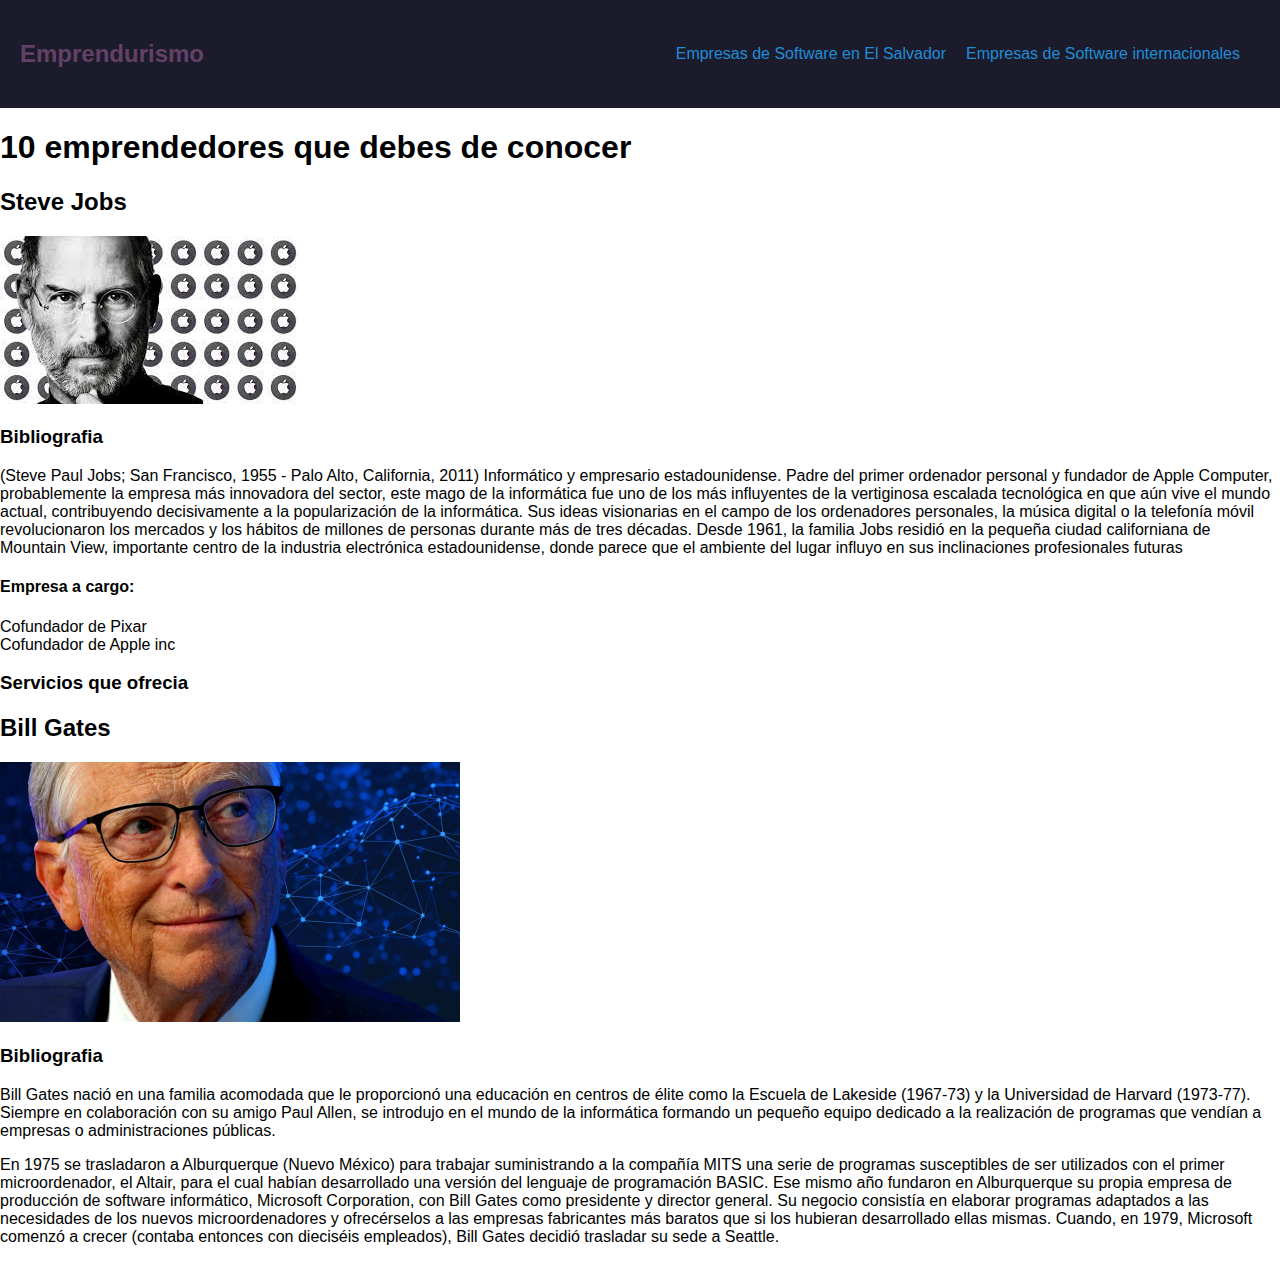
==== index.html @ f6506ddd "commit 7" ====
<!DOCTYPE html>
<html lang="en">
<head>
    <meta charset="UTF-8">
    <meta name="viewport" content="width=device-width, initial-scale=1.0">
    <link rel="stylesheet" href="Style.css/style.css">
    <title>Emprendedores</title>
</head>
<body>

    <header>
        <h2 class="titulo">Emprendurismo</h2>
        <nav>
            <ul>
                <li>
                    <a href="paginas/Empresas de El Salvador.html">Empresas de Software en El Salvador</a></li>
                <li><a href="paginas/Empresas internacionales.html">Empresas de Software internacionales</a></li>
            </ul>
        </nav>
    </header>
    <h1>10 emprendedores que debes de conocer</h1>
    <div>
        <h2><span>Steve Jobs</span></h2><div>
            <img src="img/Steve Jobs.jfif" alt="Steve Jobs">
        </div><div>
            <h3>Bibliografia</h3>
            <p>(Steve Paul Jobs; San Francisco, 1955 - Palo Alto, California, 2011) Informático y empresario estadounidense.
                 Padre del primer ordenador personal y fundador de Apple Computer, probablemente la empresa más innovadora del sector, este mago de la informática fue uno de los más influyentes de la vertiginosa escalada tecnológica en que aún vive el mundo actual, contribuyendo decisivamente a la popularización de la informática.
                  Sus ideas visionarias en el campo de los ordenadores personales, la música digital o la telefonía móvil revolucionaron los mercados y los hábitos de millones de personas durante más de tres décadas.
                  Desde 1961, la familia Jobs residió en la pequeña ciudad californiana de Mountain View, importante centro de la industria electrónica estadounidense, donde parece que el ambiente del lugar influyo en sus inclinaciones profesionales futuras</p>
        </div>
        <h4>Empresa a cargo:</h4>
        <li>Cofundador de Pixar</li>
        <li>Cofundador de Apple inc</li>
        <div>
            <h3>Servicios que ofrecia</h3>
        </div>
        <div>
        </div>
        <h2>Bill Gates</h2> 
        <div>
            <img src="img/bill-gates.png" alt="Bill Gates">
        </div>
        <div>
            <h3>Bibliografia</h3>
            <p>Bill Gates nació en una familia acomodada que le proporcionó una educación en centros de élite como la Escuela de Lakeside (1967-73) y la Universidad de Harvard (1973-77).
                 Siempre en colaboración con su amigo Paul Allen, se introdujo en el mundo de la informática formando un pequeño equipo dedicado a la realización de programas que vendían a empresas o administraciones públicas.</p>
                <p>En 1975 se trasladaron a Alburquerque (Nuevo México) para trabajar suministrando a la compañía MITS una serie de programas susceptibles de ser utilizados con el primer microordenador, el Altair, para el cual habían desarrollado una versión del lenguaje de programación BASIC.
                    Ese mismo año fundaron en Alburquerque su propia empresa de producción de software informático, Microsoft Corporation, con Bill Gates como presidente y director general.
                     Su negocio consistía en elaborar programas adaptados a las necesidades de los nuevos microordenadores y ofrecérselos a las empresas fabricantes más baratos que si los hubieran desarrollado ellas mismas. 
                     Cuando, en 1979, Microsoft comenzó a crecer (contaba entonces con dieciséis empleados), Bill Gates decidió trasladar su sede a Seattle.
                    </p>
                
        </div>
---- Style.css/style.css ----
/*Hecho por Daniel Steven y Maximiliano*/
header {
    background-color: #1b1b2b; 
    color: #634167; 
    padding: 20px; 
    display: flex; 
    justify-content: space-between; 
    align-items: center; 
    }
    
    
    .Titulo {
    font-size: 24px; 
    margin: 0; 
    }
    
    nav ul {
    list-style: none; 
    margin: 0; 
    padding: 0; 
    display: flex; 
    }
    
    nav li {
    margin-right: 20px; 
    }
    
    nav a {
    color: #208dd8; 
    text-decoration: none; 
    }
    
    nav a:hover {
    text-decoration: underline; 
    }
    
    
    nav ul ul {
    position: absolute; 
    top: 100px; 
    background-color: #000000; 
    display: none; 
    }
    
    nav ul li:hover > ul {
    display: inherit; 
    }
    
    section {
    margin: 50px auto; 
    max-width: 800px; 
    text-align: center; 
    }
    
    .Externo {
    margin-top: 30px; 
    }
    
    .Externo a {
    color: #333; 
    text-decoration: none; 
    padding: 10px; 
    border: 1px solid #333
    }
    
    .Externo a:hover {
    background-color: #333;
    color: #208dd8; 
    }
    
    
    footer {
    background-color: #333; 
    color: #fff; 
    padding: 20px; 
    text-align: center; 
    }
    
    
    footer p {
    margin: 0; 
    }
    
    
    img#logo {
    width: 500px; 
    height: auto; 
    margin: 0 10px; 
    }
    
    
    img[src*="huraca.jpg"] {
    width: 800px; 
    height: auto; 
    margin: 50px 0; 
    }
    
    
    body {
    font-family: Arial, sans-serif; 
    margin: 0; 
    padding: 0; 
    
    
    }
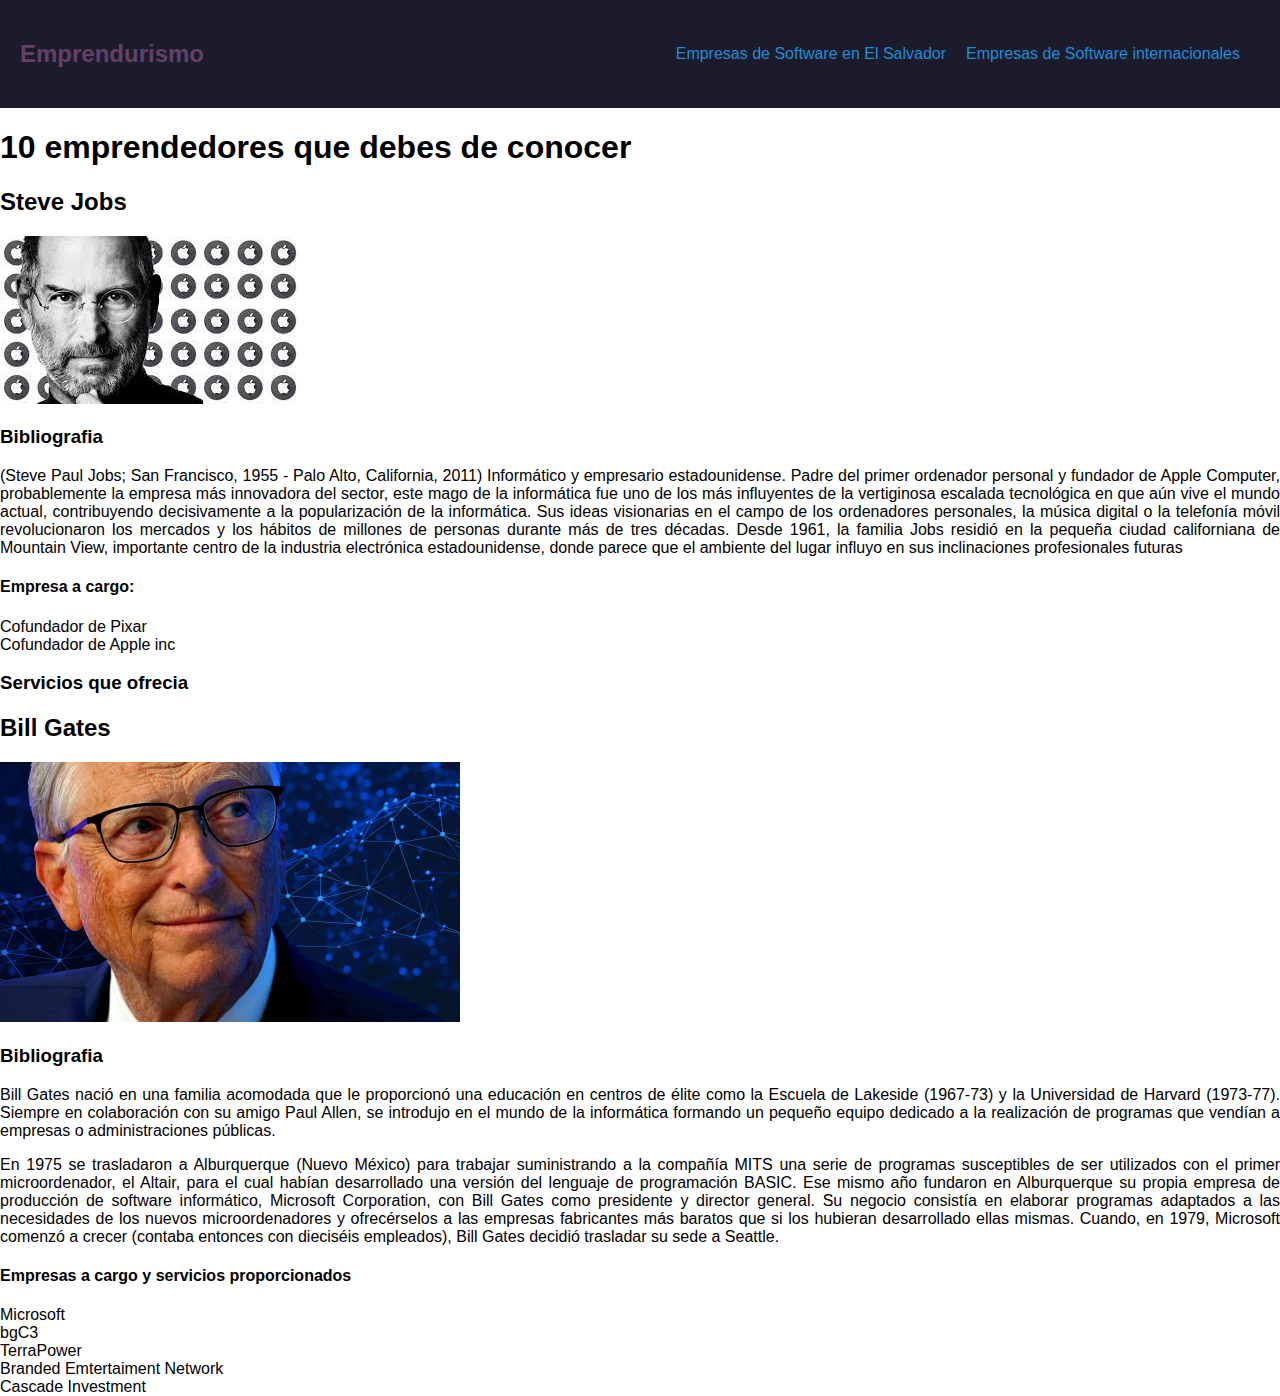
==== commit 8ad0735a: "commit 9" ====
--- a/index.html
+++ b/index.html
@@ -44,12 +44,20 @@
         <div>
             <h3>Bibliografia</h3>
             <p>Bill Gates nació en una familia acomodada que le proporcionó una educación en centros de élite como la Escuela de Lakeside (1967-73) y la Universidad de Harvard (1973-77).
-                 Siempre en colaboración con su amigo Paul Allen, se introdujo en el mundo de la informática formando un pequeño equipo dedicado a la realización de programas que vendían a empresas o administraciones públicas.</p>
-                <p>En 1975 se trasladaron a Alburquerque (Nuevo México) para trabajar suministrando a la compañía MITS una serie de programas susceptibles de ser utilizados con el primer microordenador, el Altair, para el cual habían desarrollado una versión del lenguaje de programación BASIC.
-                    Ese mismo año fundaron en Alburquerque su propia empresa de producción de software informático, Microsoft Corporation, con Bill Gates como presidente y director general.
-                     Su negocio consistía en elaborar programas adaptados a las necesidades de los nuevos microordenadores y ofrecérselos a las empresas fabricantes más baratos que si los hubieran desarrollado ellas mismas. 
-                     Cuando, en 1979, Microsoft comenzó a crecer (contaba entonces con dieciséis empleados), Bill Gates decidió trasladar su sede a Seattle.
-                    </p>
-                
+               Siempre en colaboración con su amigo Paul Allen, se introdujo en el mundo de la informática formando un pequeño equipo dedicado a la realización de programas que vendían a empresas o administraciones públicas.</p>
+            <p>En 1975 se trasladaron a Alburquerque (Nuevo México) para trabajar suministrando a la compañía MITS una serie de programas susceptibles de ser utilizados con el primer microordenador, el Altair, para el cual habían desarrollado una versión del lenguaje de programación BASIC.
+                Ese mismo año fundaron en Alburquerque su propia empresa de producción de software informático, Microsoft Corporation, con Bill Gates como presidente y director general.
+                 Su negocio consistía en elaborar programas adaptados a las necesidades de los nuevos microordenadores y ofrecérselos a las empresas fabricantes más baratos que si los hubieran desarrollado ellas mismas.                      Cuando, en 1979, Microsoft comenzó a crecer (contaba entonces con dieciséis empleados), Bill Gates decidió trasladar su sede a Seattle.
+            </p>
+           <div></div>
+           <h4>Empresas a cargo y servicios proporcionados</h4>
+           <li>Microsoft</li>
+           <li>bgC3</li>
+           <li>TerraPower</li>
+           <li>Branded Emtertaiment Network</li>
+           <li>Cascade Investment</li>     
+        </div>
+        <div>
         </div>
 
+
--- a/Style.css/style.css
+++ b/Style.css/style.css
@@ -81,25 +81,15 @@
     margin: 0; 
     }
     
-    
-    img#logo {
-    width: 500px; 
-    height: auto; 
-    margin: 0 10px; 
-    }
-    
-    
-    img[src*="huraca.jpg"] {
-    width: 800px; 
-    height: auto; 
-    margin: 50px 0; 
-    }
-    
-    
     body {
     font-family: Arial, sans-serif; 
     margin: 0; 
     padding: 0; 
-    
-    
-    }+      }
+      
+      p{
+        color: rgb(0, 0, 0);
+        text-align: justify;
+        font-family:Arial, Helvetica, sans-serif;
+        text-justify:auto;
+      }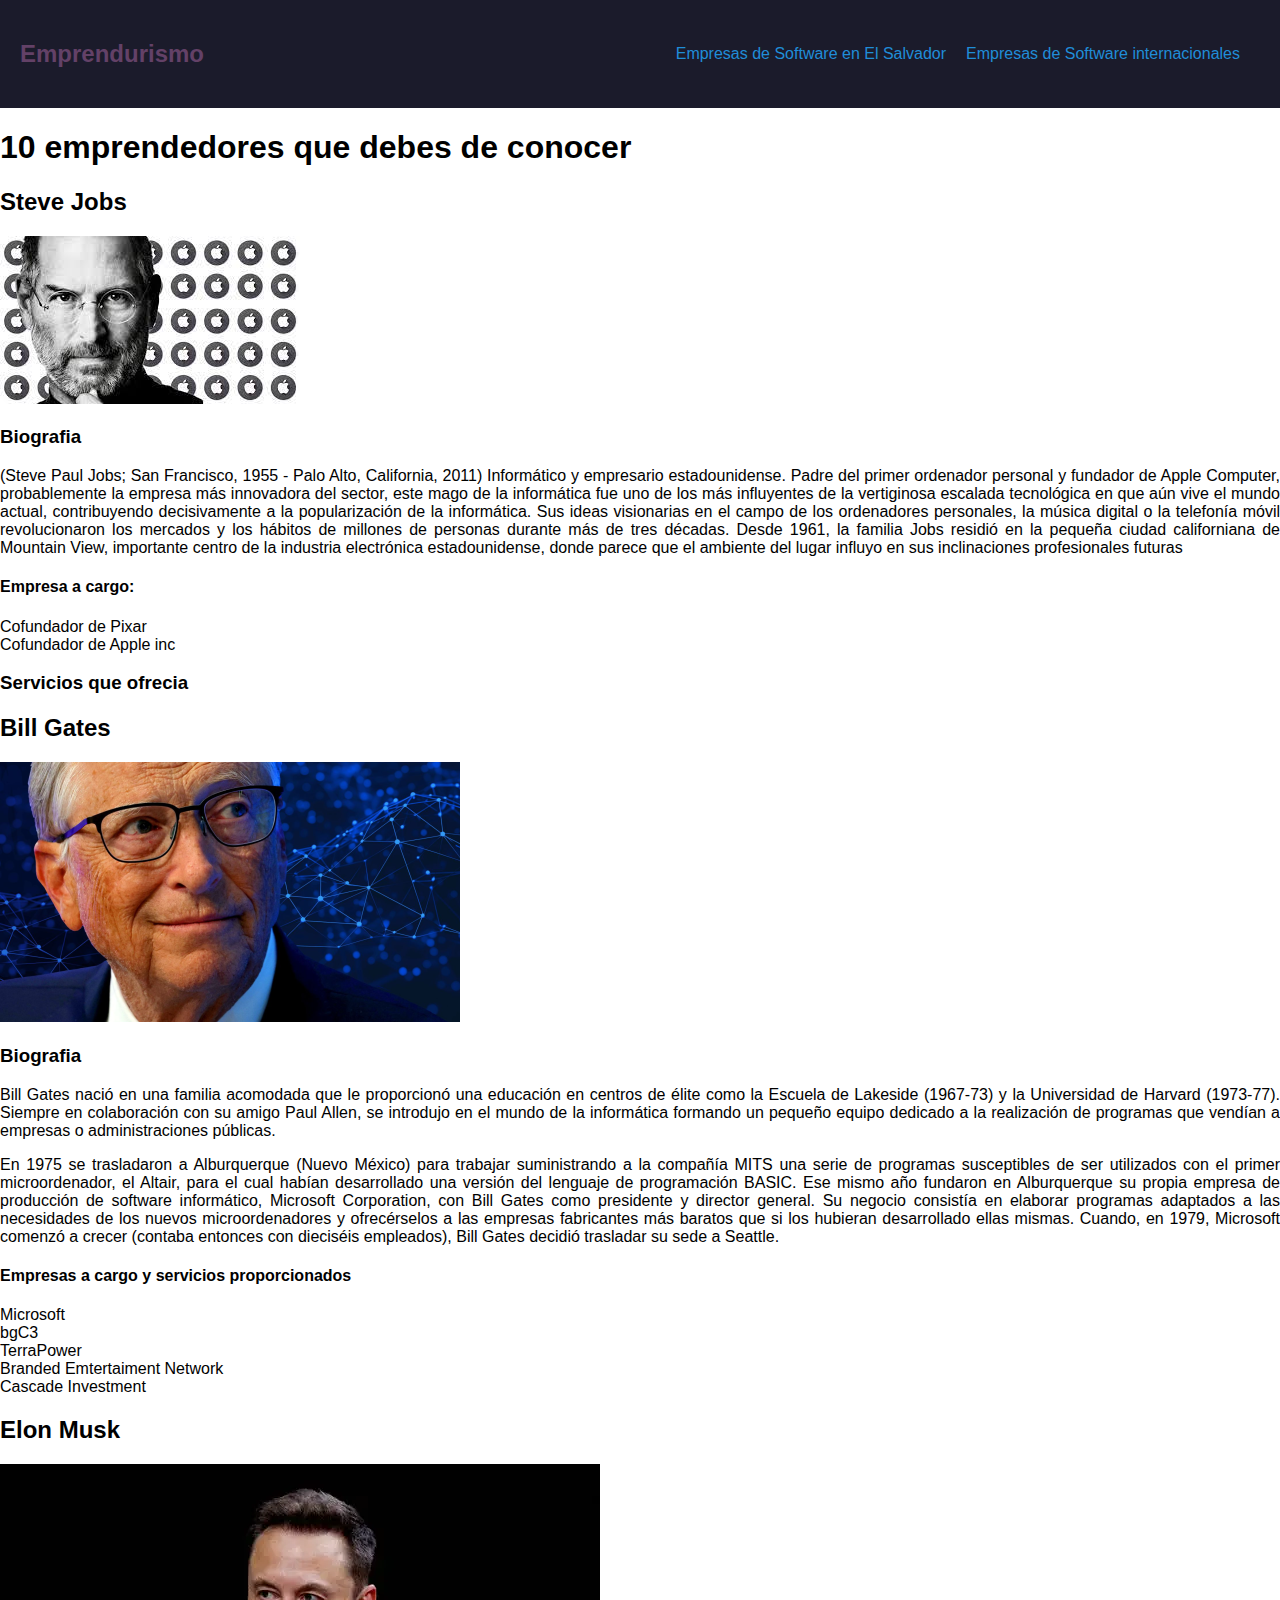
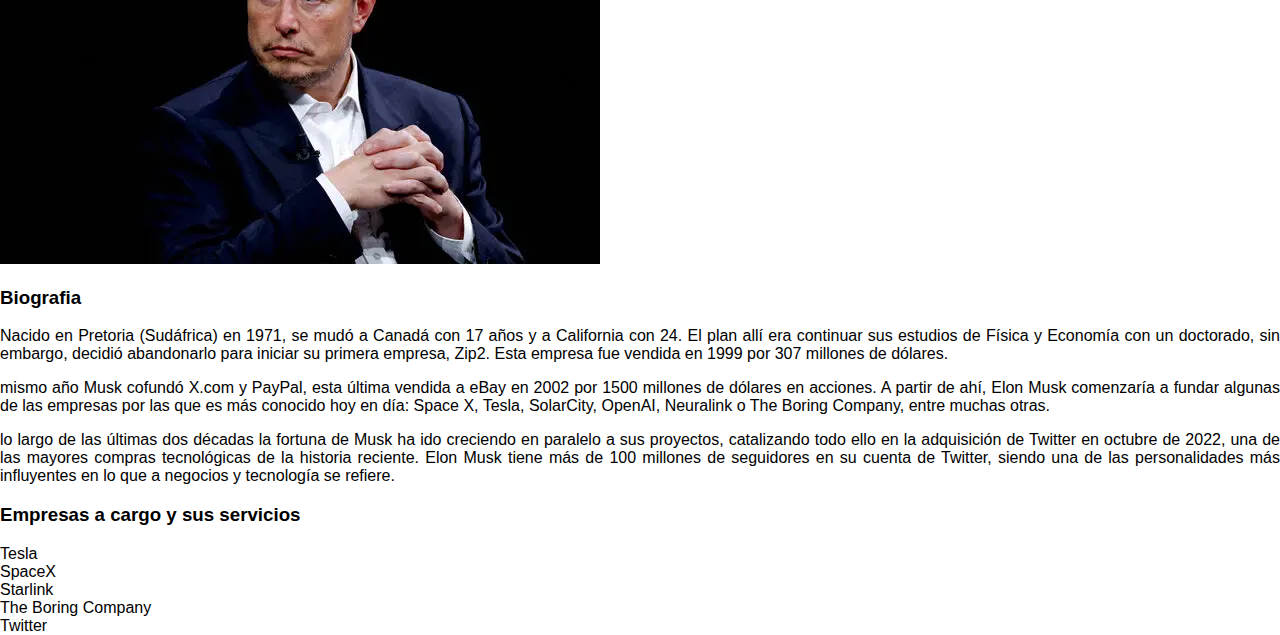
==== commit eeaa4ccb: "commit 10" ====
--- a/index.html
+++ b/index.html
@@ -23,7 +23,7 @@
         <h2><span>Steve Jobs</span></h2><div>
             <img src="img/Steve Jobs.jfif" alt="Steve Jobs">
         </div><div>
-            <h3>Bibliografia</h3>
+            <h3>Biografia</h3>
             <p>(Steve Paul Jobs; San Francisco, 1955 - Palo Alto, California, 2011) Informático y empresario estadounidense.
                  Padre del primer ordenador personal y fundador de Apple Computer, probablemente la empresa más innovadora del sector, este mago de la informática fue uno de los más influyentes de la vertiginosa escalada tecnológica en que aún vive el mundo actual, contribuyendo decisivamente a la popularización de la informática.
                   Sus ideas visionarias en el campo de los ordenadores personales, la música digital o la telefonía móvil revolucionaron los mercados y los hábitos de millones de personas durante más de tres décadas.
@@ -42,7 +42,7 @@
             <img src="img/bill-gates.png" alt="Bill Gates">
         </div>
         <div>
-            <h3>Bibliografia</h3>
+            <h3>Biografia</h3>
             <p>Bill Gates nació en una familia acomodada que le proporcionó una educación en centros de élite como la Escuela de Lakeside (1967-73) y la Universidad de Harvard (1973-77).
                Siempre en colaboración con su amigo Paul Allen, se introdujo en el mundo de la informática formando un pequeño equipo dedicado a la realización de programas que vendían a empresas o administraciones públicas.</p>
             <p>En 1975 se trasladaron a Alburquerque (Nuevo México) para trabajar suministrando a la compañía MITS una serie de programas susceptibles de ser utilizados con el primer microordenador, el Altair, para el cual habían desarrollado una versión del lenguaje de programación BASIC.
@@ -59,5 +59,26 @@
         </div>
         <div>
         </div>
+        <h2>Elon Musk</h2>
+        <div>
+            <img src="img/Elon-Musk.png" alt="Elon-Musk">
+        </div>
+        <h3>Biografia</h3>
+        <p>Nacido en Pretoria (Sudáfrica) en 1971, se mudó a Canadá con 17 años y a California con 24. 
+            El plan allí era continuar sus estudios de Física y Economía con un doctorado, sin embargo, decidió abandonarlo para iniciar su primera empresa, Zip2. 
+            Esta empresa fue vendida en 1999 por 307 millones de dólares.</p>
+
+        <p>mismo año Musk cofundó X.com y PayPal, esta última vendida a eBay en 2002 por 1500 millones de dólares en acciones. 
+            A partir de ahí, Elon Musk comenzaría a fundar algunas de las empresas por las que es más conocido hoy en día: Space X, Tesla, SolarCity, OpenAI, Neuralink o The Boring Company, entre muchas otras.</p>
+        <p>lo largo de las últimas dos décadas la fortuna de Musk ha ido creciendo en paralelo a sus proyectos, catalizando todo ello en la adquisición de Twitter en octubre de 2022, una de las mayores compras tecnológicas de la historia reciente.
+            Elon Musk tiene más de 100 millones de seguidores en su cuenta de Twitter, siendo una de las personalidades más influyentes en lo que a negocios y tecnología se refiere.</p>
+        <div></div>
+        <h3>Empresas a cargo y sus servicios</h3>
+        <li>Tesla</li>
+        <li>SpaceX</li>
+        <li>Starlink</li>
+        <li>The Boring Company</li>
+        <li>Twitter</li>
 
 
+
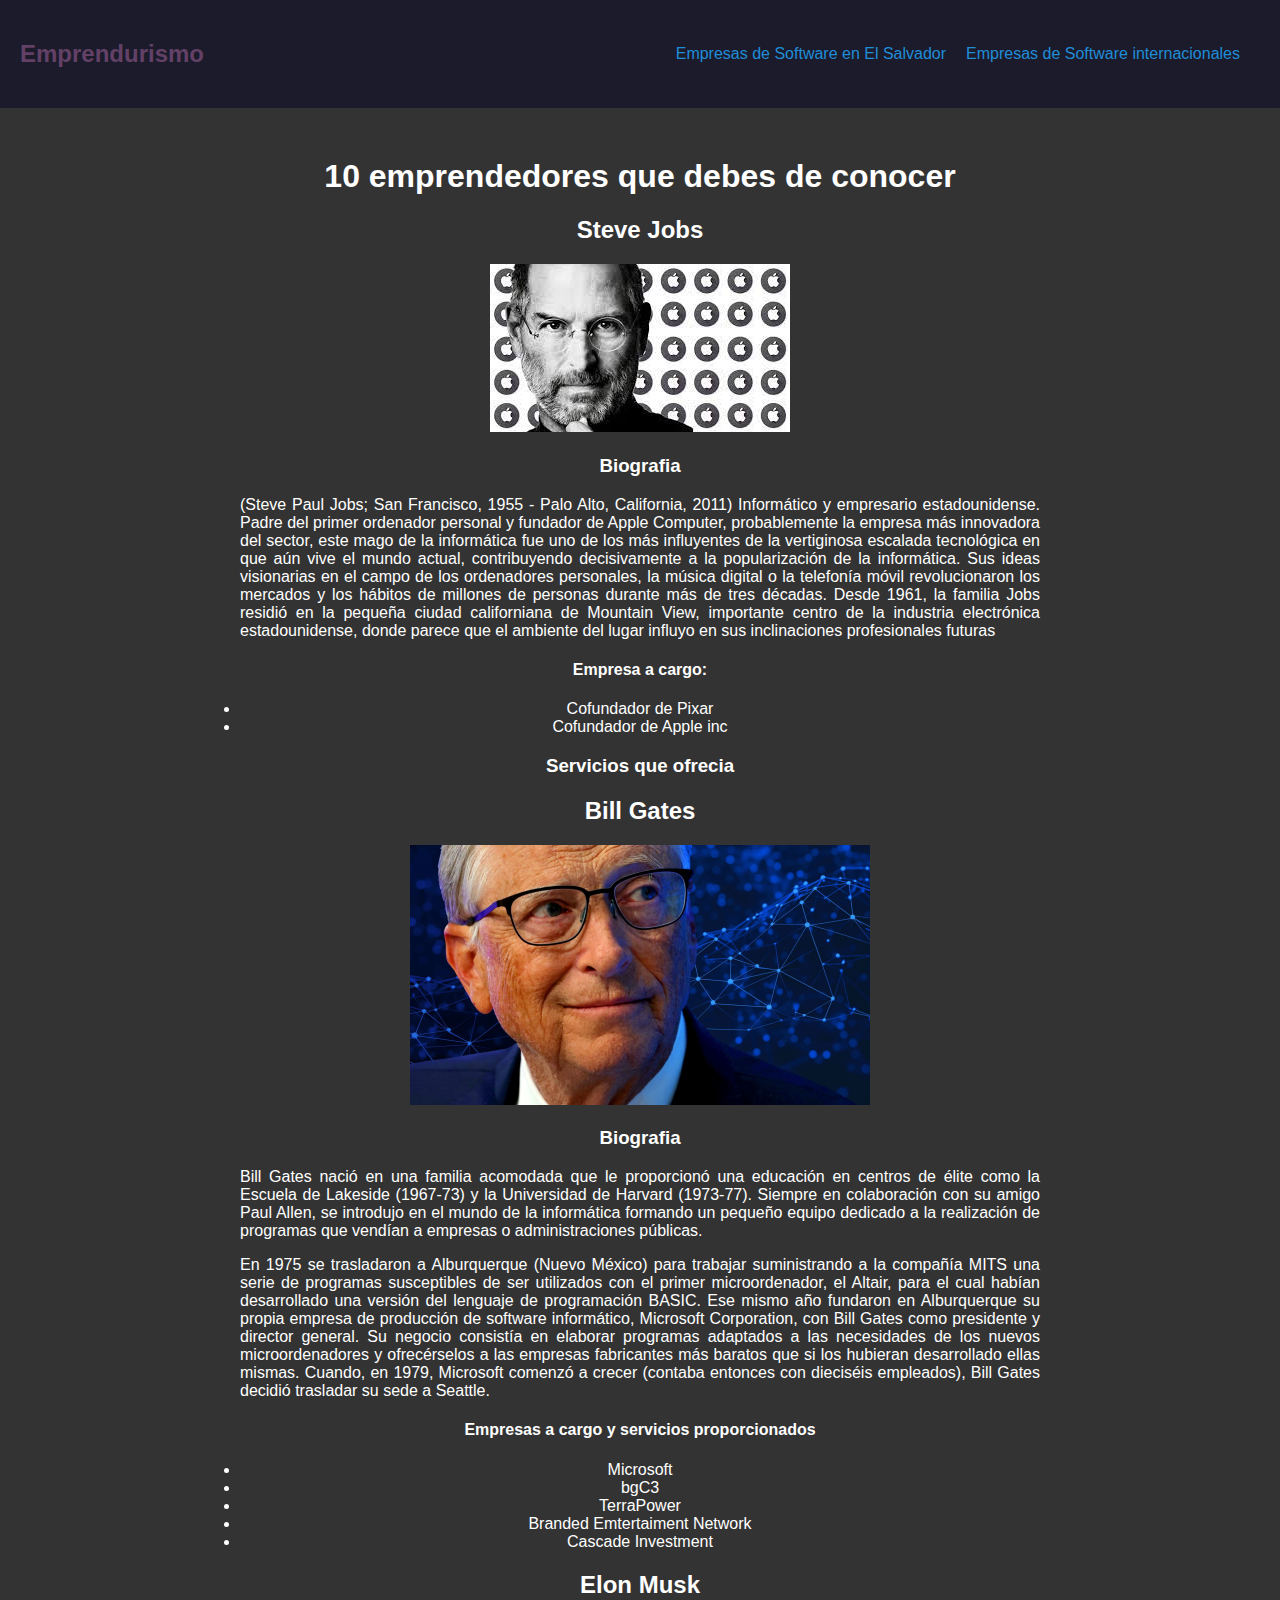
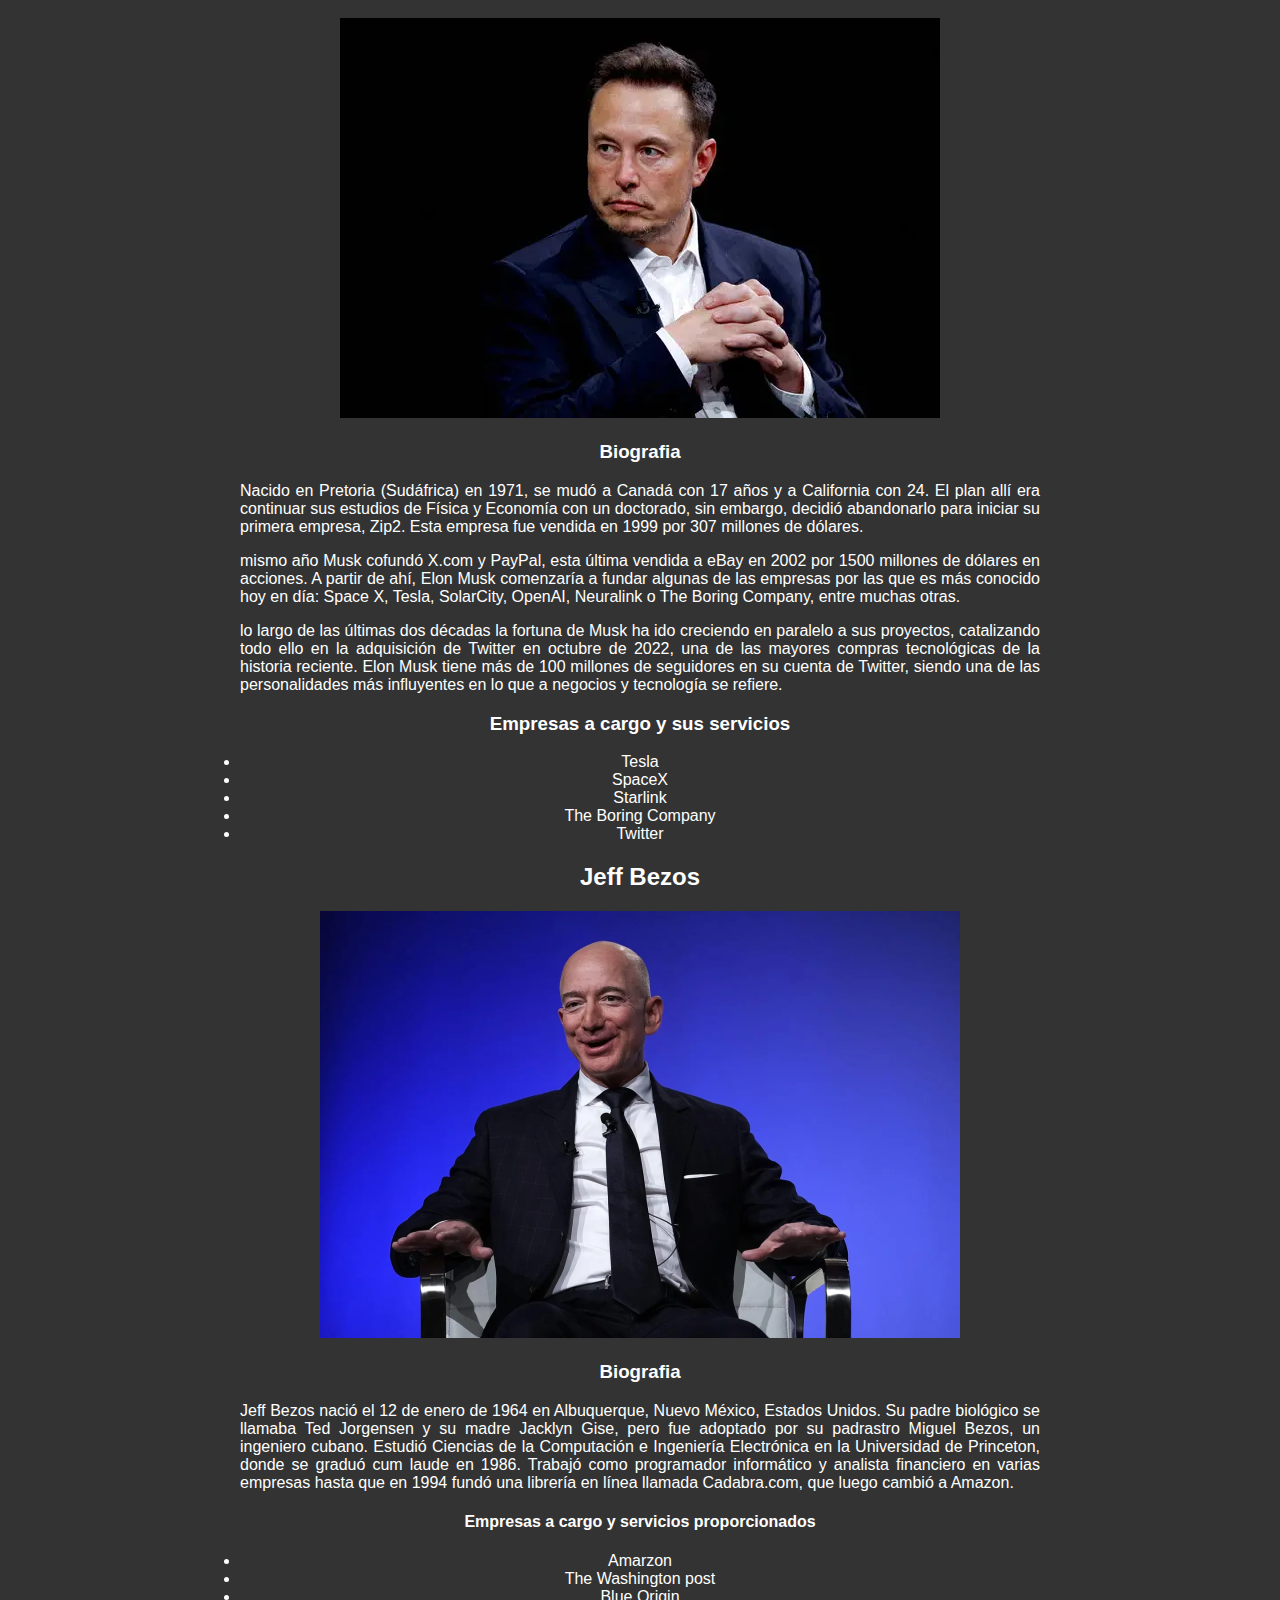
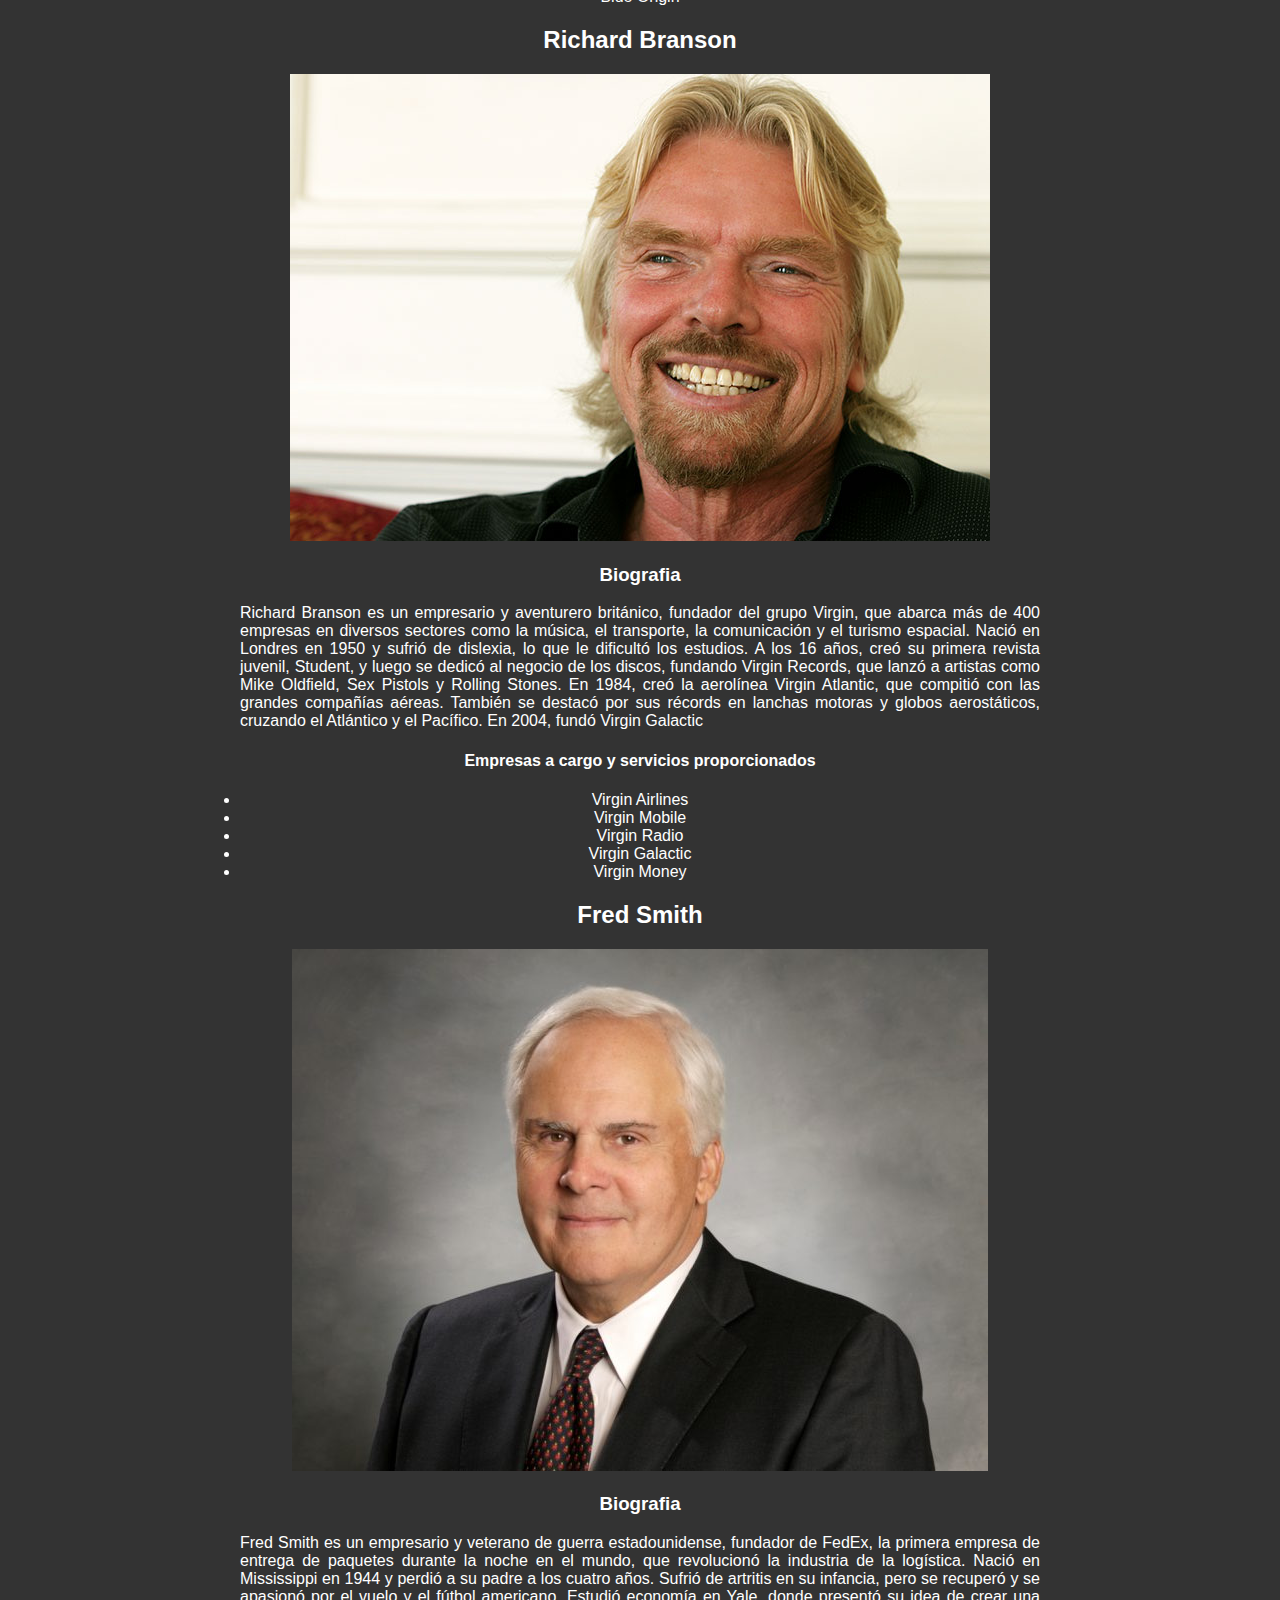
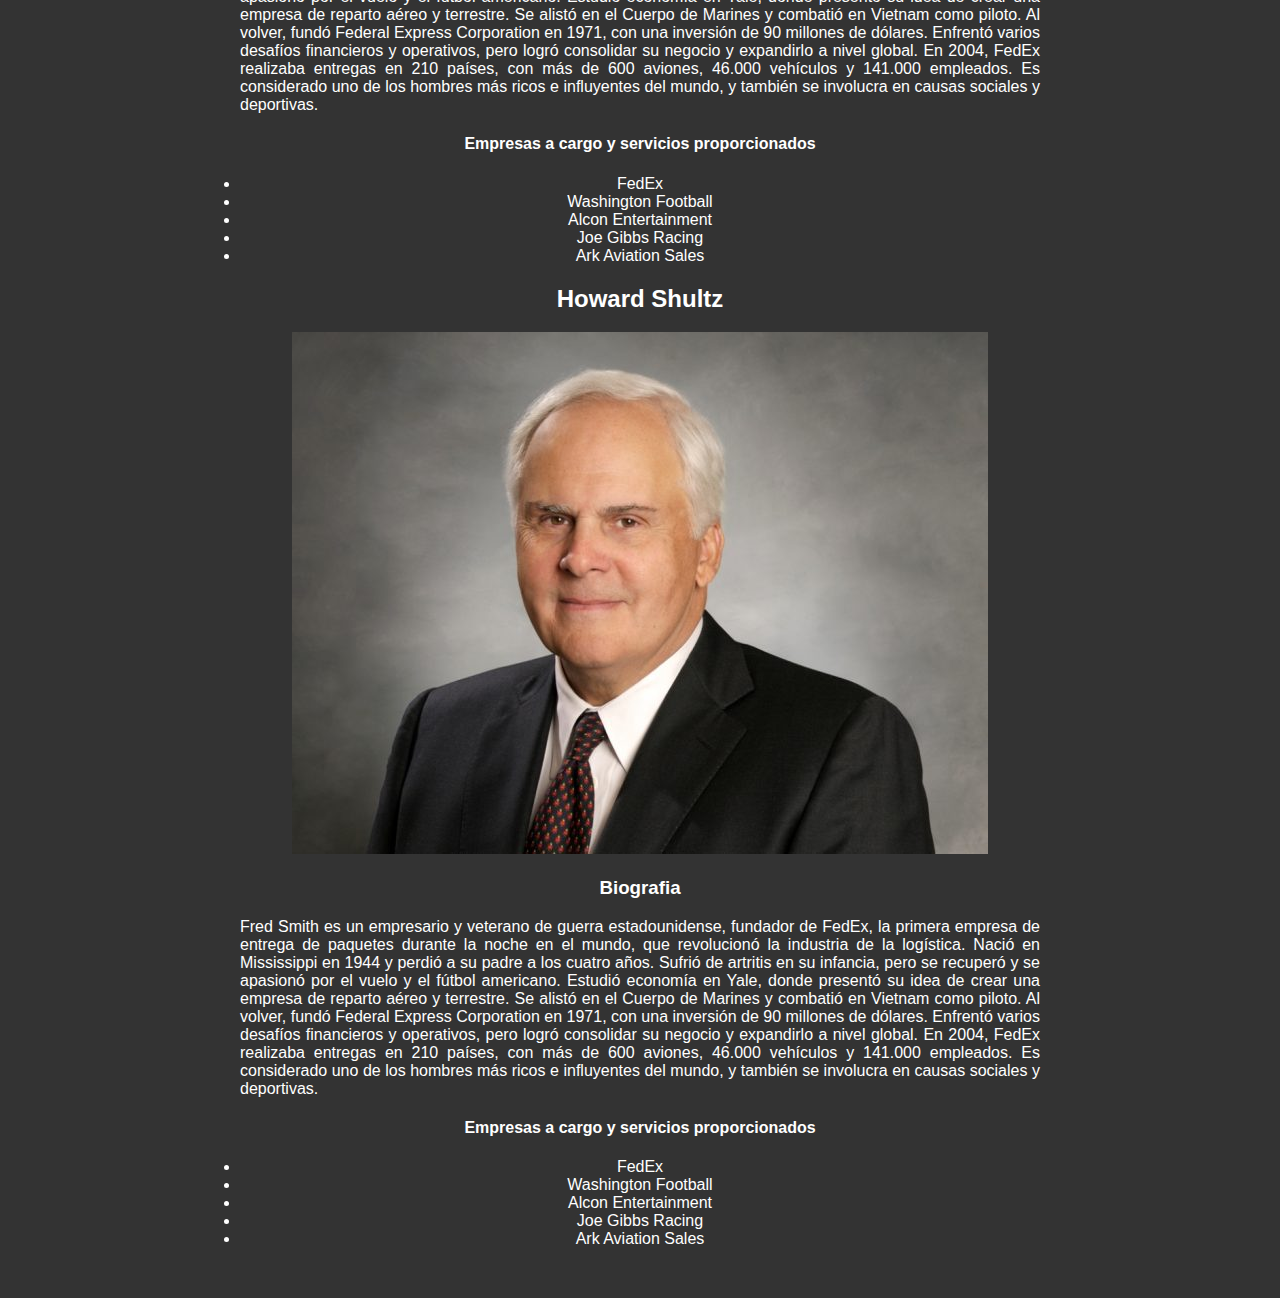
==== commit e7265e56: "Ayudaaaaa" ====
--- a/index.html
+++ b/index.html
@@ -18,6 +18,8 @@
             </ul>
         </nav>
     </header>
+
+    <section class="TuNoMeteCabra">
     <h1>10 emprendedores que debes de conocer</h1>
     <div>
         <h2><span>Steve Jobs</span></h2><div>
@@ -80,5 +82,94 @@
         <li>The Boring Company</li>
         <li>Twitter</li>
 
+        <div>
+        </div>
+        <h2>Jeff Bezos
+        </h2> 
+        <div>
+            <img src="img/jeff-bezos.png" alt="jeff-bezos">
+        </div>
+        <div>
+            <h3>Biografia</h3>
+                <p>Jeff Bezos nació el 12 de enero de 1964 en Albuquerque, Nuevo México, Estados Unidos. 
+                    Su padre biológico se llamaba Ted Jorgensen y su madre Jacklyn Gise, pero fue adoptado por su padrastro Miguel Bezos, un ingeniero cubano. Estudió Ciencias de la Computación e Ingeniería Electrónica en la Universidad de Princeton, donde se graduó cum laude en 1986. 
+                    Trabajó como programador informático y analista financiero en varias empresas hasta que en 1994 fundó una librería en línea llamada Cadabra.com, que luego cambió a Amazon.
+                </p>
+           <div></div>
+           <h4>Empresas a cargo y servicios proporcionados</h4>
+           <li>Amarzon</li>
+           <li> The Washington post</li>
+           <li>Blue Origin</li>   
+        </div>
+        <div>
+        </div>
+        <h2>Richard Branson</h2> 
+        <div>
+            <img src="img/richard-branson.png" alt="Richard">
+        </div>
+        <div>
+            <h3>Biografia</h3>
+            <p>Richard Branson es un empresario y aventurero británico, fundador del grupo Virgin, que abarca más de 400 empresas en diversos sectores como la música, el transporte, la comunicación y el turismo espacial. 
+                Nació en Londres en 1950 y sufrió de dislexia, lo que le dificultó los estudios. 
+                A los 16 años, creó su primera revista juvenil, Student, y luego se dedicó al negocio de los discos, fundando Virgin Records, que lanzó a artistas como Mike Oldfield, Sex Pistols y Rolling Stones. 
+                En 1984, creó la aerolínea Virgin Atlantic, que compitió con las grandes compañías aéreas. También se destacó por sus récords en lanchas motoras y globos aerostáticos, cruzando el Atlántico y el Pacífico. 
+                En 2004, fundó Virgin Galactic</p>           <div></div>
+           <h4>Empresas a cargo y servicios proporcionados</h4>
+           <li>Virgin Airlines</li>
+           <li>Virgin Mobile</li>
+           <li>Virgin Radio</li>
+           <li>Virgin Galactic</li>
+           <li>Virgin Money</li>     
+        </div>  
+        
+        <div>
+        </div>
+        <h2>Fred Smith</h2> 
+        <div>
+            <img src="img/Fred Smith.png" alt="Fred Smith">
+        </div>
+        <div>
+            <h3>Biografia</h3>
+            <p>Fred Smith es un empresario y veterano de guerra estadounidense, fundador de FedEx, la primera empresa de entrega de paquetes durante la noche en el mundo, que revolucionó la industria de la logística. 
+                Nació en Mississippi en 1944 y perdió a su padre a los cuatro años. Sufrió de artritis en su infancia, pero se recuperó y se apasionó por el vuelo y el fútbol americano. 
+                Estudió economía en Yale, donde presentó su idea de crear una empresa de reparto aéreo y terrestre. 
+                Se alistó en el Cuerpo de Marines y combatió en Vietnam como piloto. 
+                Al volver, fundó Federal Express Corporation en 1971, con una inversión de 90 millones de dólares. Enfrentó varios desafíos financieros y operativos, pero logró consolidar su negocio y expandirlo a nivel global. 
+                En 2004, FedEx realizaba entregas en 210 países, con más de 600 aviones, 46.000 vehículos y 141.000 empleados. 
+                Es considerado uno de los hombres más ricos e influyentes del mundo, y también se involucra en causas sociales y deportivas.
+            </p>           <div></div>
+           <h4>Empresas a cargo y servicios proporcionados</h4>
+           <li>FedEx</li>
+           <li>Washington Football</li>
+           <li>Alcon Entertainment</li>
+           <li>Joe Gibbs Racing</li>
+           <li>Ark Aviation Sales</li>     
+        </div>
+        
+        <div>
+        </div>
+        <h2>Howard Shultz</h2> 
+        <div>
+            <img src="img/Fred Smith.png" alt="Fred Smith">
+        </div>
+        <div>
+            <h3>Biografia</h3>
+            <p>Fred Smith es un empresario y veterano de guerra estadounidense, fundador de FedEx, la primera empresa de entrega de paquetes durante la noche en el mundo, que revolucionó la industria de la logística. 
+                Nació en Mississippi en 1944 y perdió a su padre a los cuatro años. Sufrió de artritis en su infancia, pero se recuperó y se apasionó por el vuelo y el fútbol americano. 
+                Estudió economía en Yale, donde presentó su idea de crear una empresa de reparto aéreo y terrestre. 
+                Se alistó en el Cuerpo de Marines y combatió en Vietnam como piloto. 
+                Al volver, fundó Federal Express Corporation en 1971, con una inversión de 90 millones de dólares. Enfrentó varios desafíos financieros y operativos, pero logró consolidar su negocio y expandirlo a nivel global. 
+                En 2004, FedEx realizaba entregas en 210 países, con más de 600 aviones, 46.000 vehículos y 141.000 empleados. 
+                Es considerado uno de los hombres más ricos e influyentes del mundo, y también se involucra en causas sociales y deportivas.
+            </p>           <div></div>
+           <h4>Empresas a cargo y servicios proporcionados</h4>
+           <li>FedEx</li>
+           <li>Washington Football</li>
+           <li>Alcon Entertainment</li>
+           <li>Joe Gibbs Racing</li>
+           <li>Ark Aviation Sales</li>     
+        </div>  
+          </section>
+</body>
 
 
--- a/Style.css/style.css
+++ b/Style.css/style.css
@@ -1,4 +1,11 @@
-/*Hecho por Daniel Steven y Maximiliano*/
+
+body{
+  background-color: #333;
+  color: #fff;
+  font-family: Arial, sans-serif; 
+  margin: 0; 
+  padding: 0; 
+}
 header {
     background-color: #1b1b2b; 
     color: #634167; 
@@ -81,15 +88,14 @@
     margin: 0; 
     }
     
-    body {
-    font-family: Arial, sans-serif; 
-    margin: 0; 
-    padding: 0; 
-      }
-      
+
       p{
-        color: rgb(0, 0, 0);
         text-align: justify;
         font-family:Arial, Helvetica, sans-serif;
         text-justify:auto;
-      }+      }
+
+      TuNoMeteCabra{
+        
+      }
+
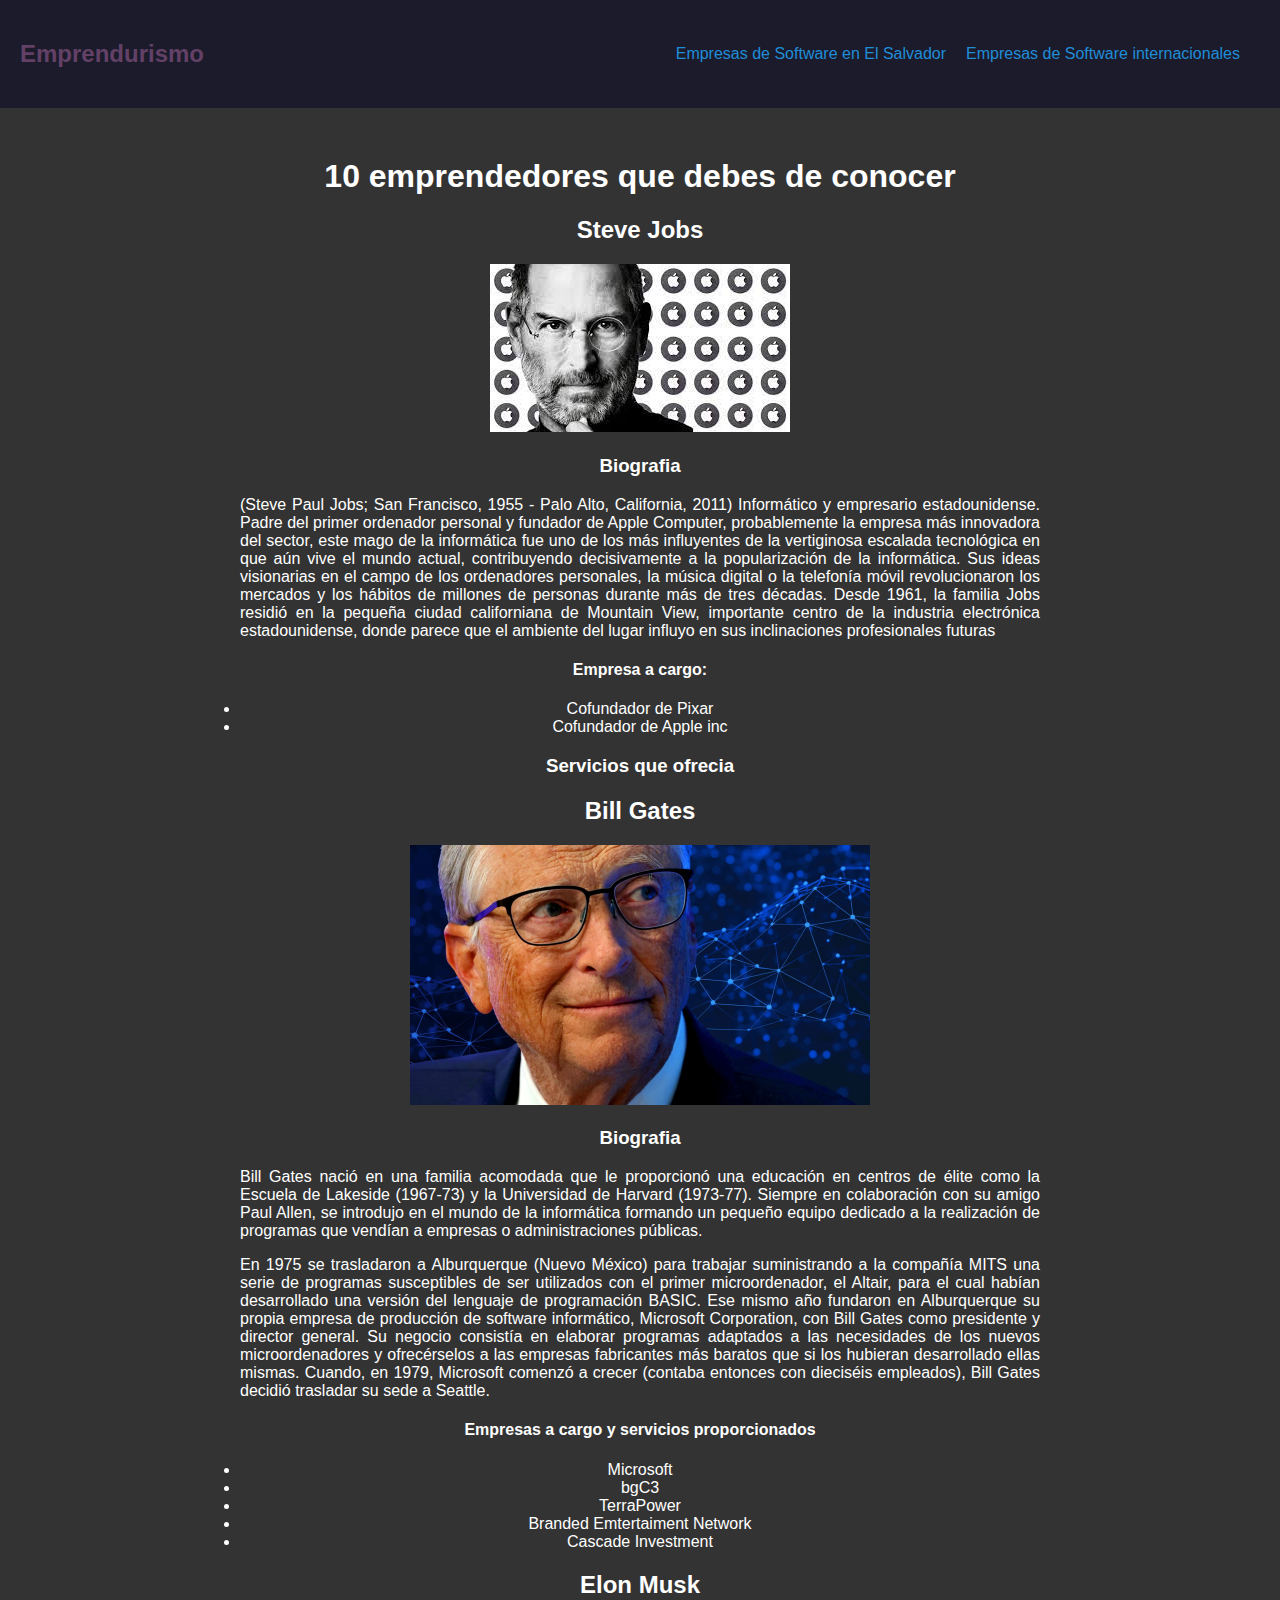
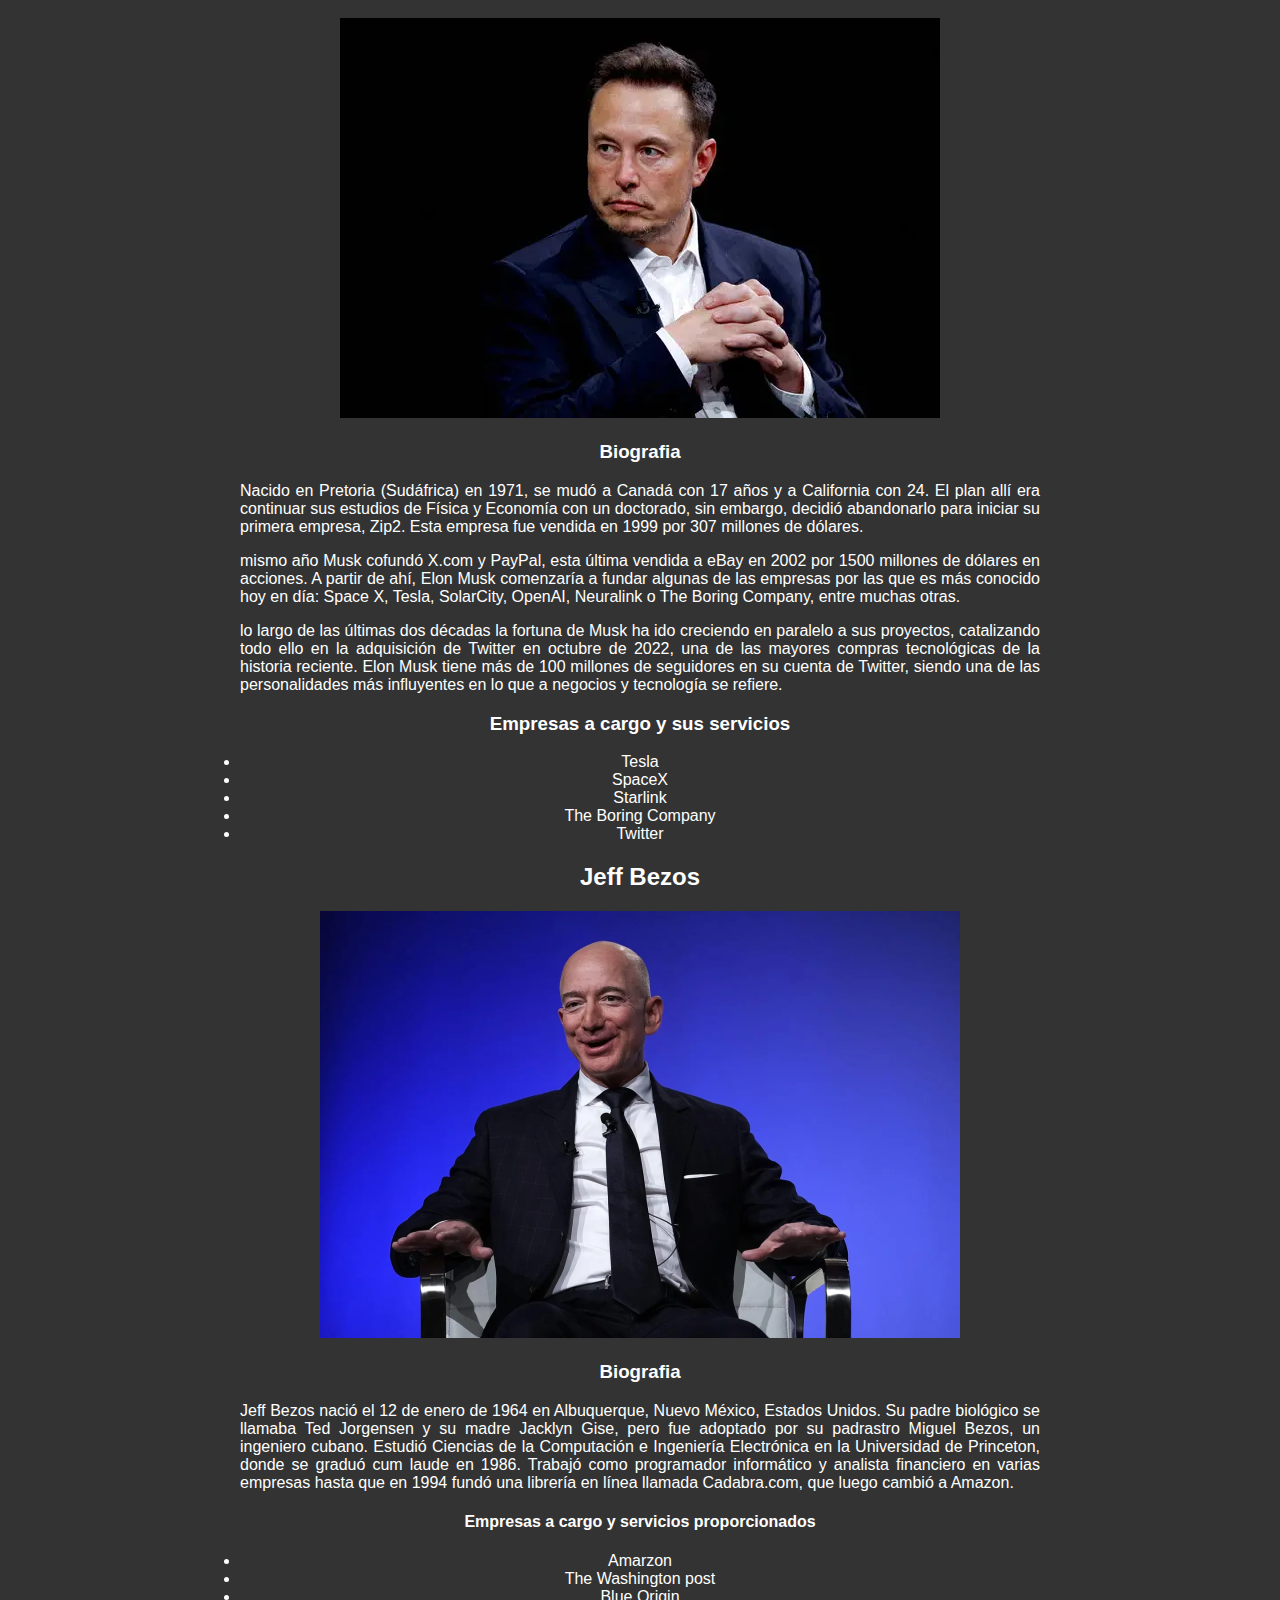
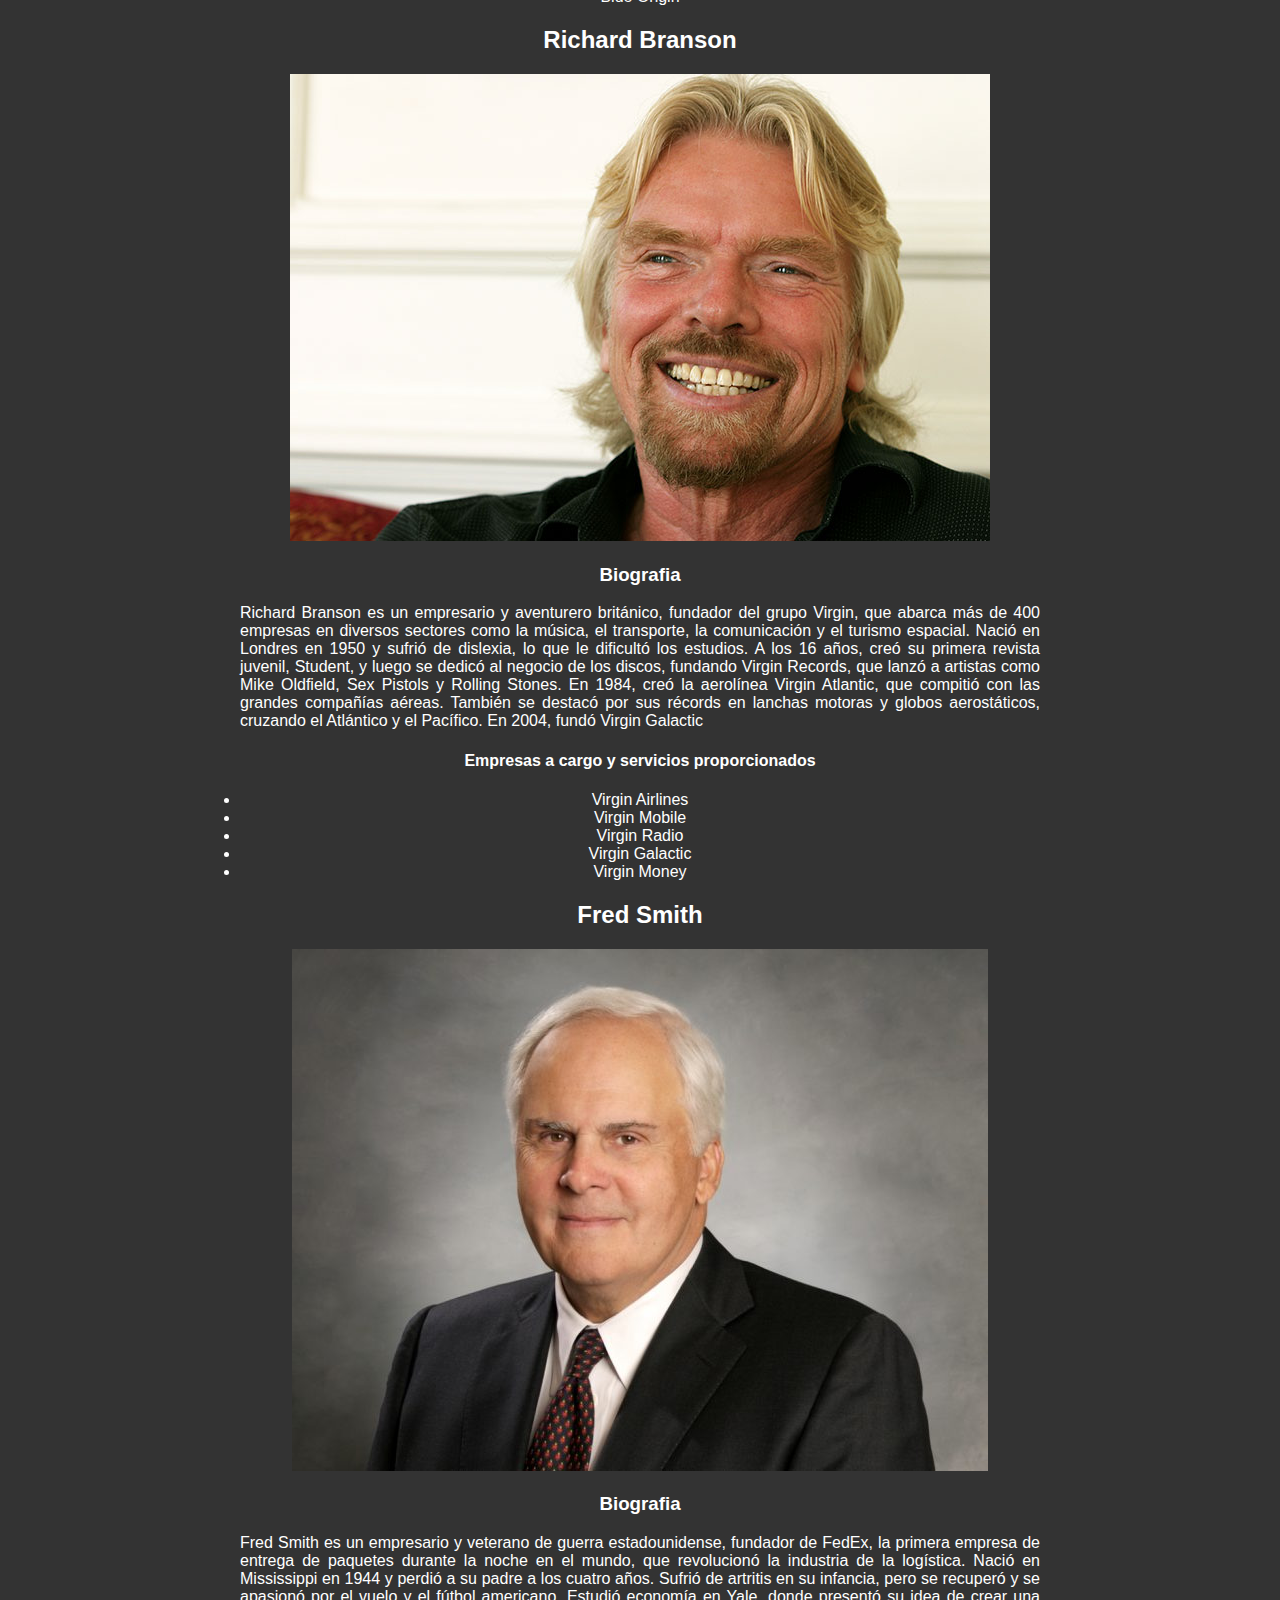
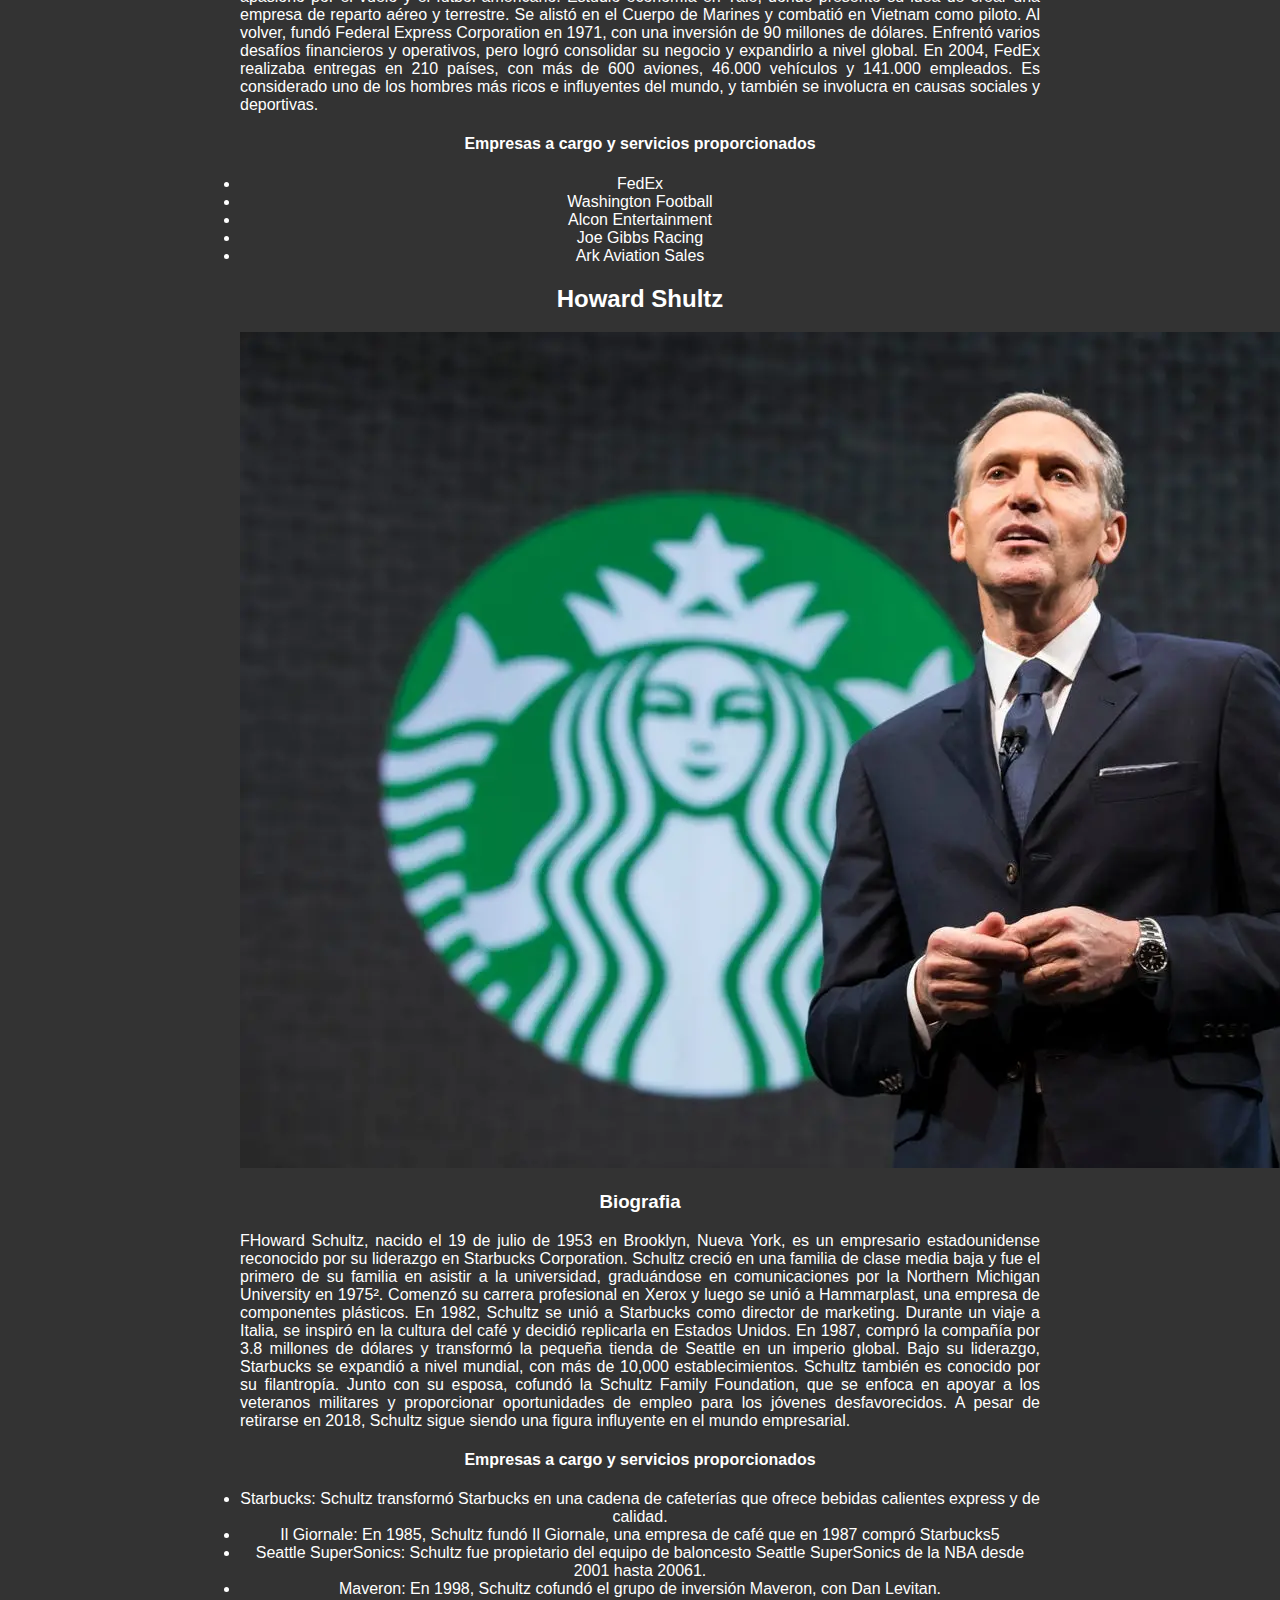
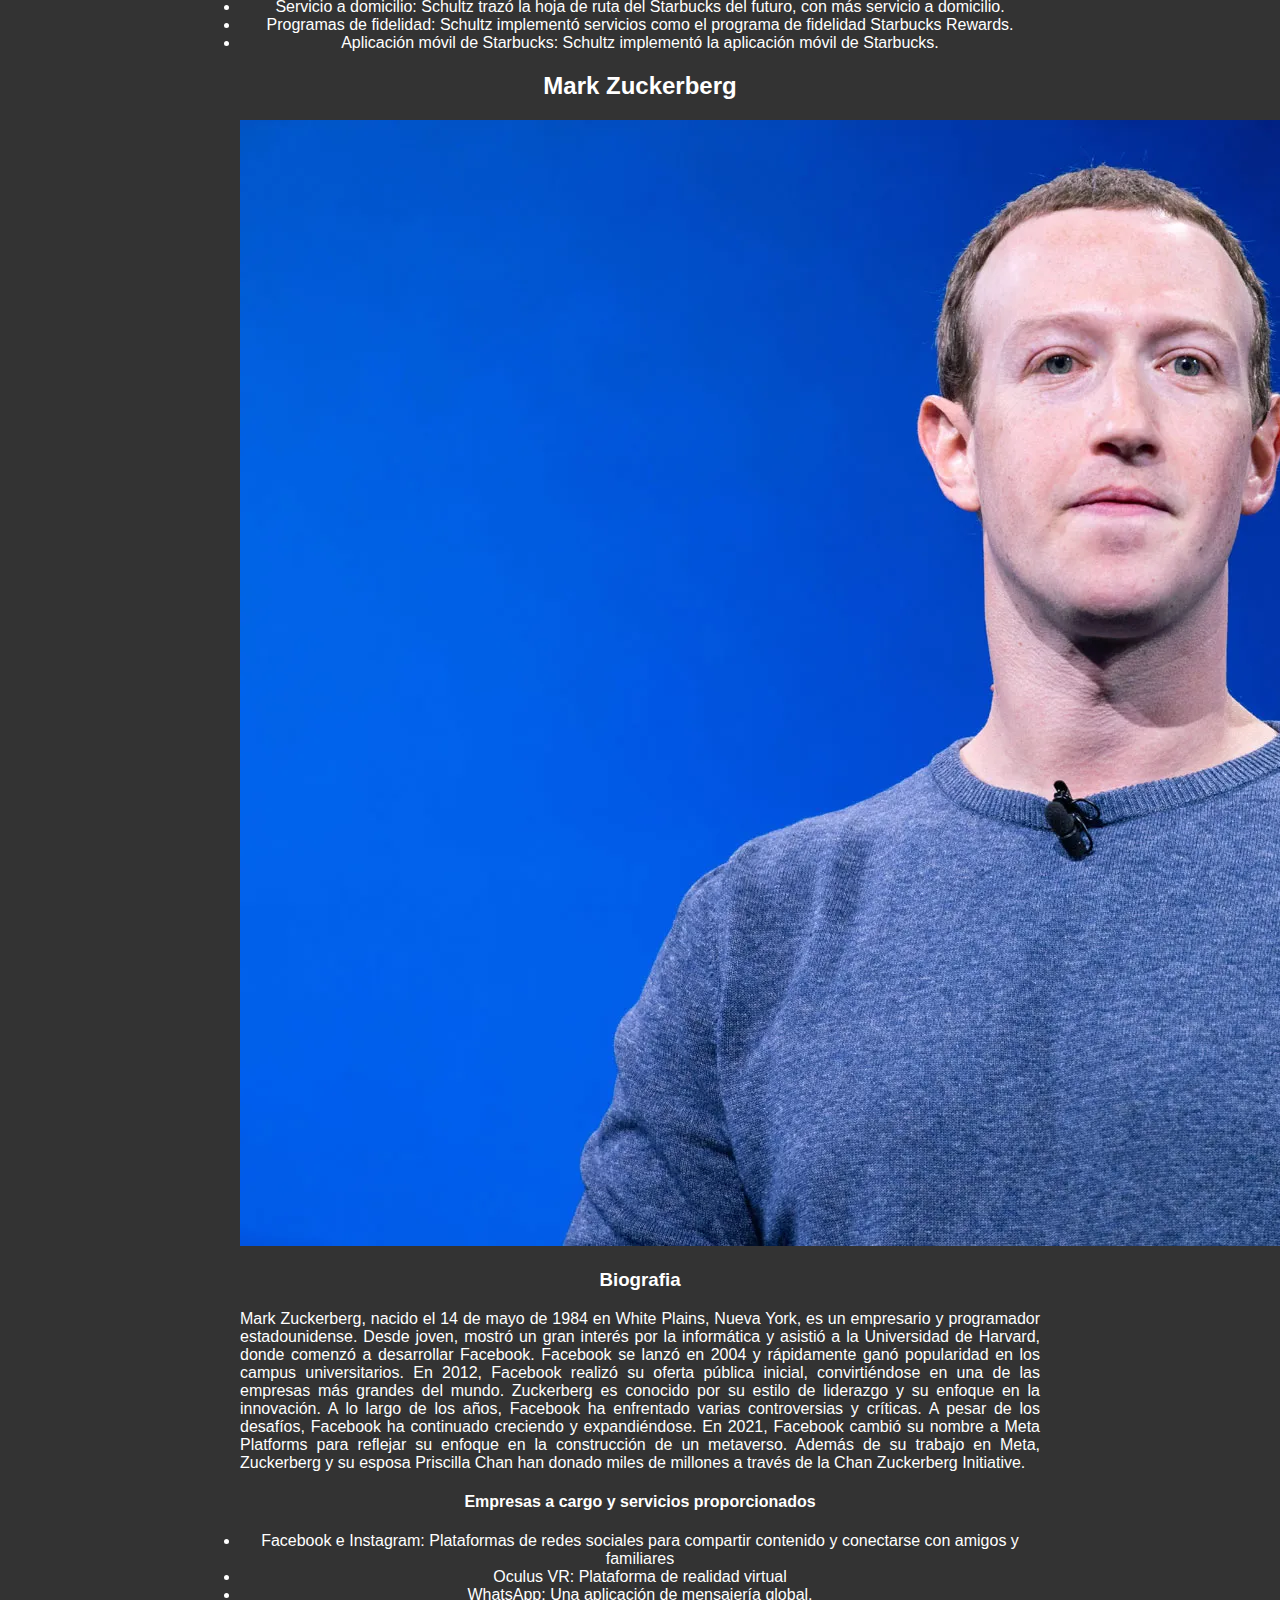
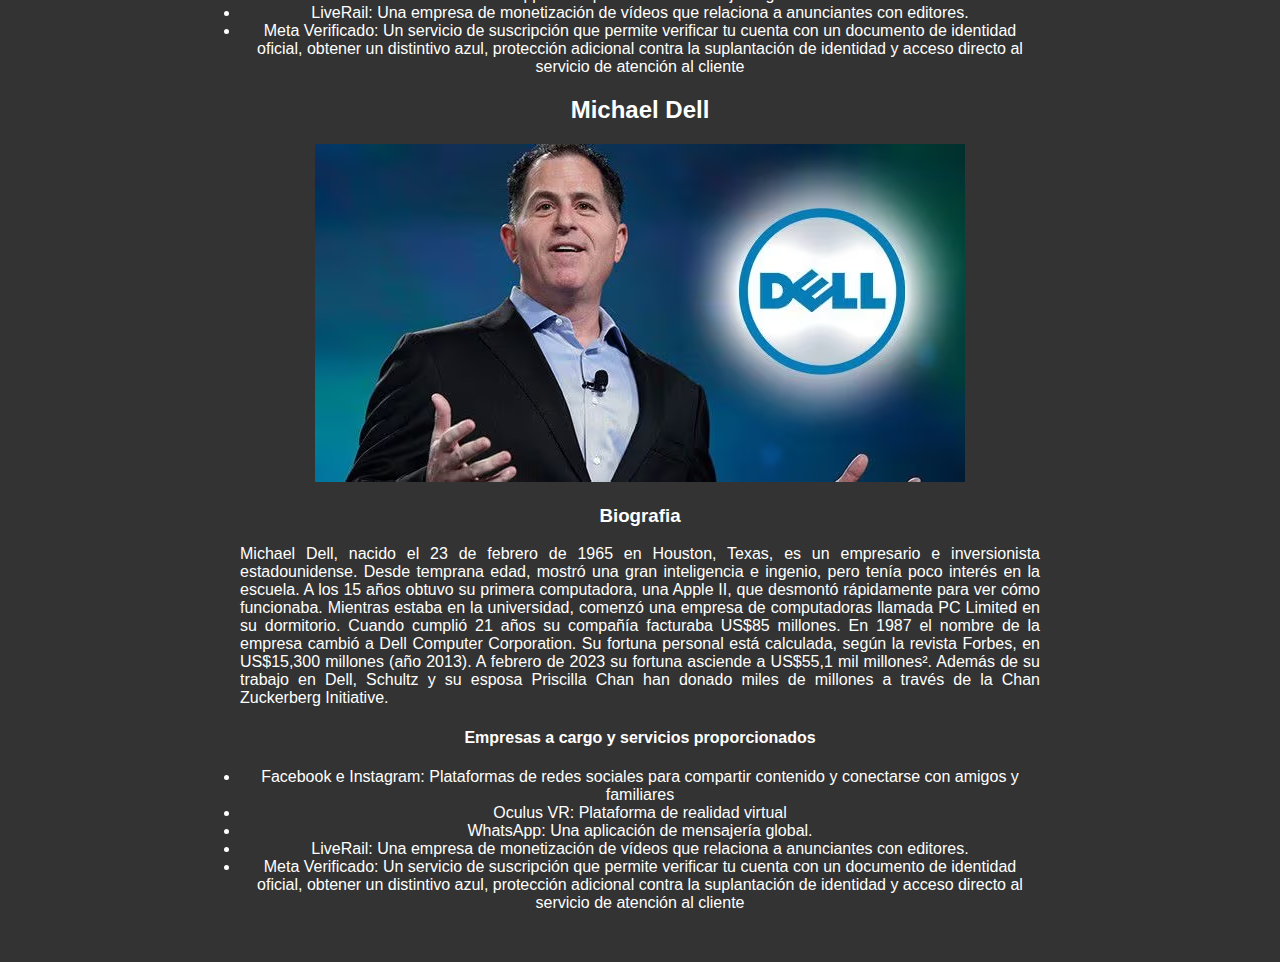
==== commit 27482416: "Comit no se" ====
--- a/index.html
+++ b/index.html
@@ -150,24 +150,79 @@
         </div>
         <h2>Howard Shultz</h2> 
         <div>
-            <img src="img/Fred Smith.png" alt="Fred Smith">
-        </div>
-        <div>
-            <h3>Biografia</h3>
-            <p>Fred Smith es un empresario y veterano de guerra estadounidense, fundador de FedEx, la primera empresa de entrega de paquetes durante la noche en el mundo, que revolucionó la industria de la logística. 
-                Nació en Mississippi en 1944 y perdió a su padre a los cuatro años. Sufrió de artritis en su infancia, pero se recuperó y se apasionó por el vuelo y el fútbol americano. 
-                Estudió economía en Yale, donde presentó su idea de crear una empresa de reparto aéreo y terrestre. 
-                Se alistó en el Cuerpo de Marines y combatió en Vietnam como piloto. 
-                Al volver, fundó Federal Express Corporation en 1971, con una inversión de 90 millones de dólares. Enfrentó varios desafíos financieros y operativos, pero logró consolidar su negocio y expandirlo a nivel global. 
-                En 2004, FedEx realizaba entregas en 210 países, con más de 600 aviones, 46.000 vehículos y 141.000 empleados. 
-                Es considerado uno de los hombres más ricos e influyentes del mundo, y también se involucra en causas sociales y deportivas.
-            </p>           <div></div>
-           <h4>Empresas a cargo y servicios proporcionados</h4>
-           <li>FedEx</li>
-           <li>Washington Football</li>
-           <li>Alcon Entertainment</li>
-           <li>Joe Gibbs Racing</li>
-           <li>Ark Aviation Sales</li>     
+            <img src="img/Howard Shultz.png" alt="Howard Shultz">
+        </div>
+        <div>
+            <h3>Biografia</h3>
+            <p>FHoward Schultz, nacido el 19 de julio de 1953 en Brooklyn, Nueva York, es un empresario estadounidense reconocido por su liderazgo en Starbucks Corporation.
+                 Schultz creció en una familia de clase media baja y fue el primero de su familia en asistir a la universidad, graduándose en comunicaciones por la Northern Michigan University en 1975². 
+                 Comenzó su carrera profesional en Xerox y luego se unió a Hammarplast, una empresa de componentes plásticos.
+
+                En 1982, Schultz se unió a Starbucks como director de marketing. Durante un viaje a Italia, se inspiró en la cultura del café y decidió replicarla en Estados Unidos. 
+                En 1987, compró la compañía por 3.8 millones de dólares y transformó la pequeña tienda de Seattle en un imperio global.
+                 Bajo su liderazgo, Starbucks se expandió a nivel mundial, con más de 10,000 establecimientos.
+                Schultz también es conocido por su filantropía. Junto con su esposa, cofundó la Schultz Family Foundation, que se enfoca en apoyar a los veteranos militares y proporcionar oportunidades de empleo para los jóvenes desfavorecidos. 
+                    A pesar de retirarse en 2018, Schultz sigue siendo una figura influyente en el mundo empresarial.</p>
+               <h4>Empresas a cargo y servicios proporcionados</h4>
+           <li>Starbucks: Schultz transformó Starbucks en una cadena de cafeterías que ofrece bebidas calientes express y de calidad.</li>
+           <li>Il Giornale: En 1985, Schultz fundó Il Giornale, una empresa de café que en 1987 compró Starbucks5</li>
+           <li>Seattle SuperSonics: Schultz fue propietario del equipo de baloncesto Seattle SuperSonics de la NBA desde 2001 hasta 20061.</li>
+           <li>Maveron: En 1998, Schultz cofundó el grupo de inversión Maveron, con Dan Levitan.</li>
+           <li>Servicio a domicilio: Schultz trazó la hoja de ruta del Starbucks del futuro, con más servicio a domicilio.</li>
+           <li>Programas de fidelidad: Schultz implementó servicios como el programa de fidelidad Starbucks Rewards.</li>
+           <li>Aplicación móvil de Starbucks: Schultz implementó la aplicación móvil de Starbucks.</li>     
+        </div>  
+
+        <div>
+        </div>
+        <h2>Mark Zuckerberg</h2> 
+        <div>
+            <img src="img/Mark-Zuckerberg.png" alt="Mark Zuckerberg">
+        </div>
+        <div>
+            <h3>Biografia</h3>
+            <p>Mark Zuckerberg, nacido el 14 de mayo de 1984 en White Plains, Nueva York, es un empresario y programador estadounidense. 
+                Desde joven, mostró un gran interés por la informática y asistió a la Universidad de Harvard, donde comenzó a desarrollar Facebook. 
+                Facebook se lanzó en 2004 y rápidamente ganó popularidad en los campus universitarios. 
+                En 2012, Facebook realizó su oferta pública inicial, convirtiéndose en una de las empresas más grandes del mundo. 
+                Zuckerberg es conocido por su estilo de liderazgo y su enfoque en la innovación. 
+                A lo largo de los años, Facebook ha enfrentado varias controversias y críticas. 
+                A pesar de los desafíos, Facebook ha continuado creciendo y expandiéndose. 
+                En 2021, Facebook cambió su nombre a Meta Platforms para reflejar su enfoque en la construcción de un metaverso.
+                 Además de su trabajo en Meta, Zuckerberg y su esposa Priscilla Chan han donado miles de millones a través de la Chan Zuckerberg Initiative.</p>           <div></div>
+           
+                 <h4>Empresas a cargo y servicios proporcionados</h4>
+           <li>Facebook e Instagram: Plataformas de redes sociales para compartir contenido y conectarse con amigos y familiares</li>
+           <li>Oculus VR: Plataforma de realidad virtual</li>
+           <li>WhatsApp: Una aplicación de mensajería global.</li>
+           <li>LiveRail: Una empresa de monetización de vídeos que relaciona a anunciantes con editores.
+            <li>Meta Verificado: Un servicio de suscripción que permite verificar tu cuenta con un documento de identidad oficial, obtener un distintivo azul, protección adicional contra la suplantación de identidad y acceso directo al servicio de atención al cliente</li>
+        </li>     
+        </div>  
+
+        <div>
+        </div>
+        <h2>Michael Dell</h2> 
+        <div>
+            <img src="img/Michael Dell.png" alt="Michael Dell">
+        </div>
+        <div>
+            <h3>Biografia</h3>
+            <p>Michael Dell, nacido el 23 de febrero de 1965 en Houston, Texas, es un empresario e inversionista estadounidense.
+                 Desde temprana edad, mostró una gran inteligencia e ingenio, pero tenía poco interés en la escuela. 
+                A los 15 años obtuvo su primera computadora, una Apple II, que desmontó rápidamente para ver cómo funcionaba. 
+                Mientras estaba en la universidad, comenzó una empresa de computadoras llamada PC Limited en su dormitorio. Cuando cumplió 21 años su compañía facturaba US$85 millones. 
+                En 1987 el nombre de la empresa cambió a Dell Computer Corporation. Su fortuna personal está calculada, según la revista Forbes, en US$15,300 millones (año 2013). A febrero de 2023 su fortuna asciende a US$55,1 mil millones².               
+                Además de su trabajo en Dell, Schultz y su esposa Priscilla Chan han donado miles de millones a través de la Chan Zuckerberg Initiative.
+  </p>           <div></div>
+           
+                 <h4>Empresas a cargo y servicios proporcionados</h4>
+           <li>Facebook e Instagram: Plataformas de redes sociales para compartir contenido y conectarse con amigos y familiares</li>
+           <li>Oculus VR: Plataforma de realidad virtual</li>
+           <li>WhatsApp: Una aplicación de mensajería global.</li>
+           <li>LiveRail: Una empresa de monetización de vídeos que relaciona a anunciantes con editores.
+            <li>Meta Verificado: Un servicio de suscripción que permite verificar tu cuenta con un documento de identidad oficial, obtener un distintivo azul, protección adicional contra la suplantación de identidad y acceso directo al servicio de atención al cliente</li>
+        </li>     
         </div>  
           </section>
 </body>
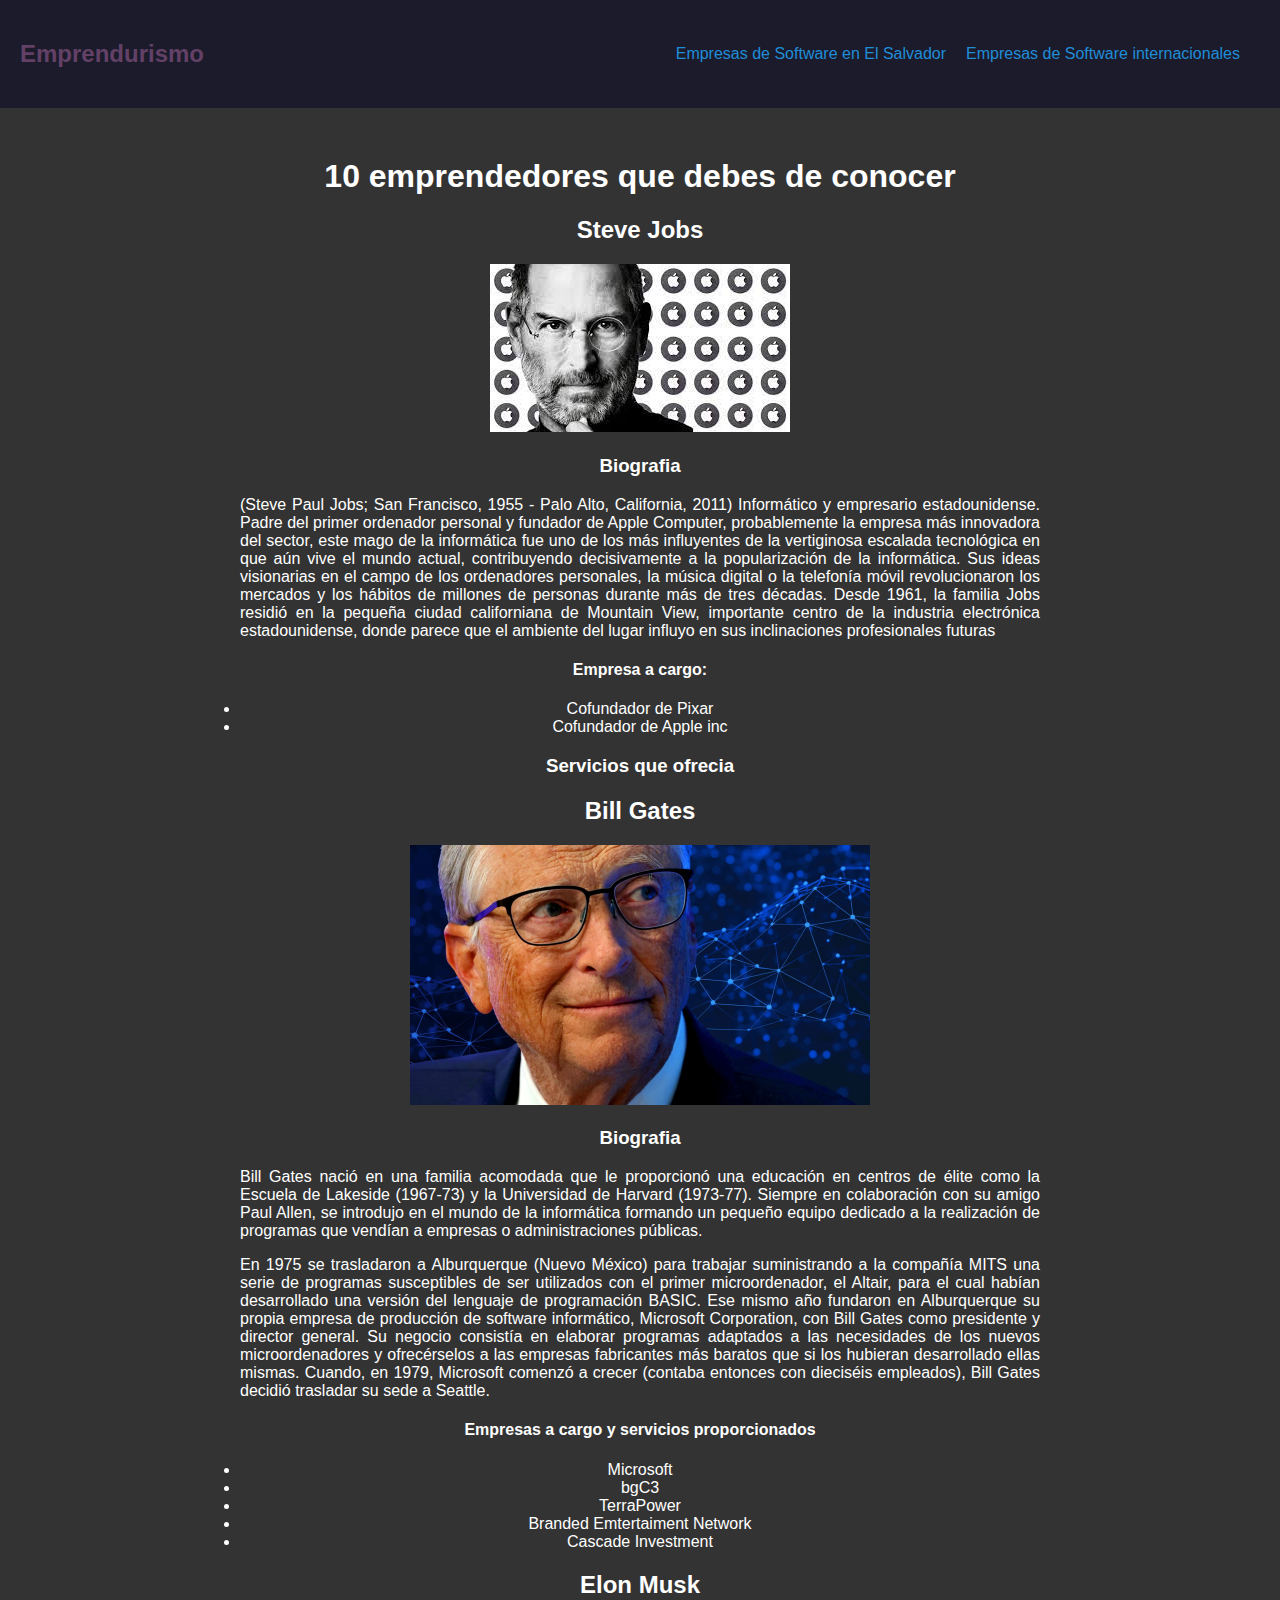
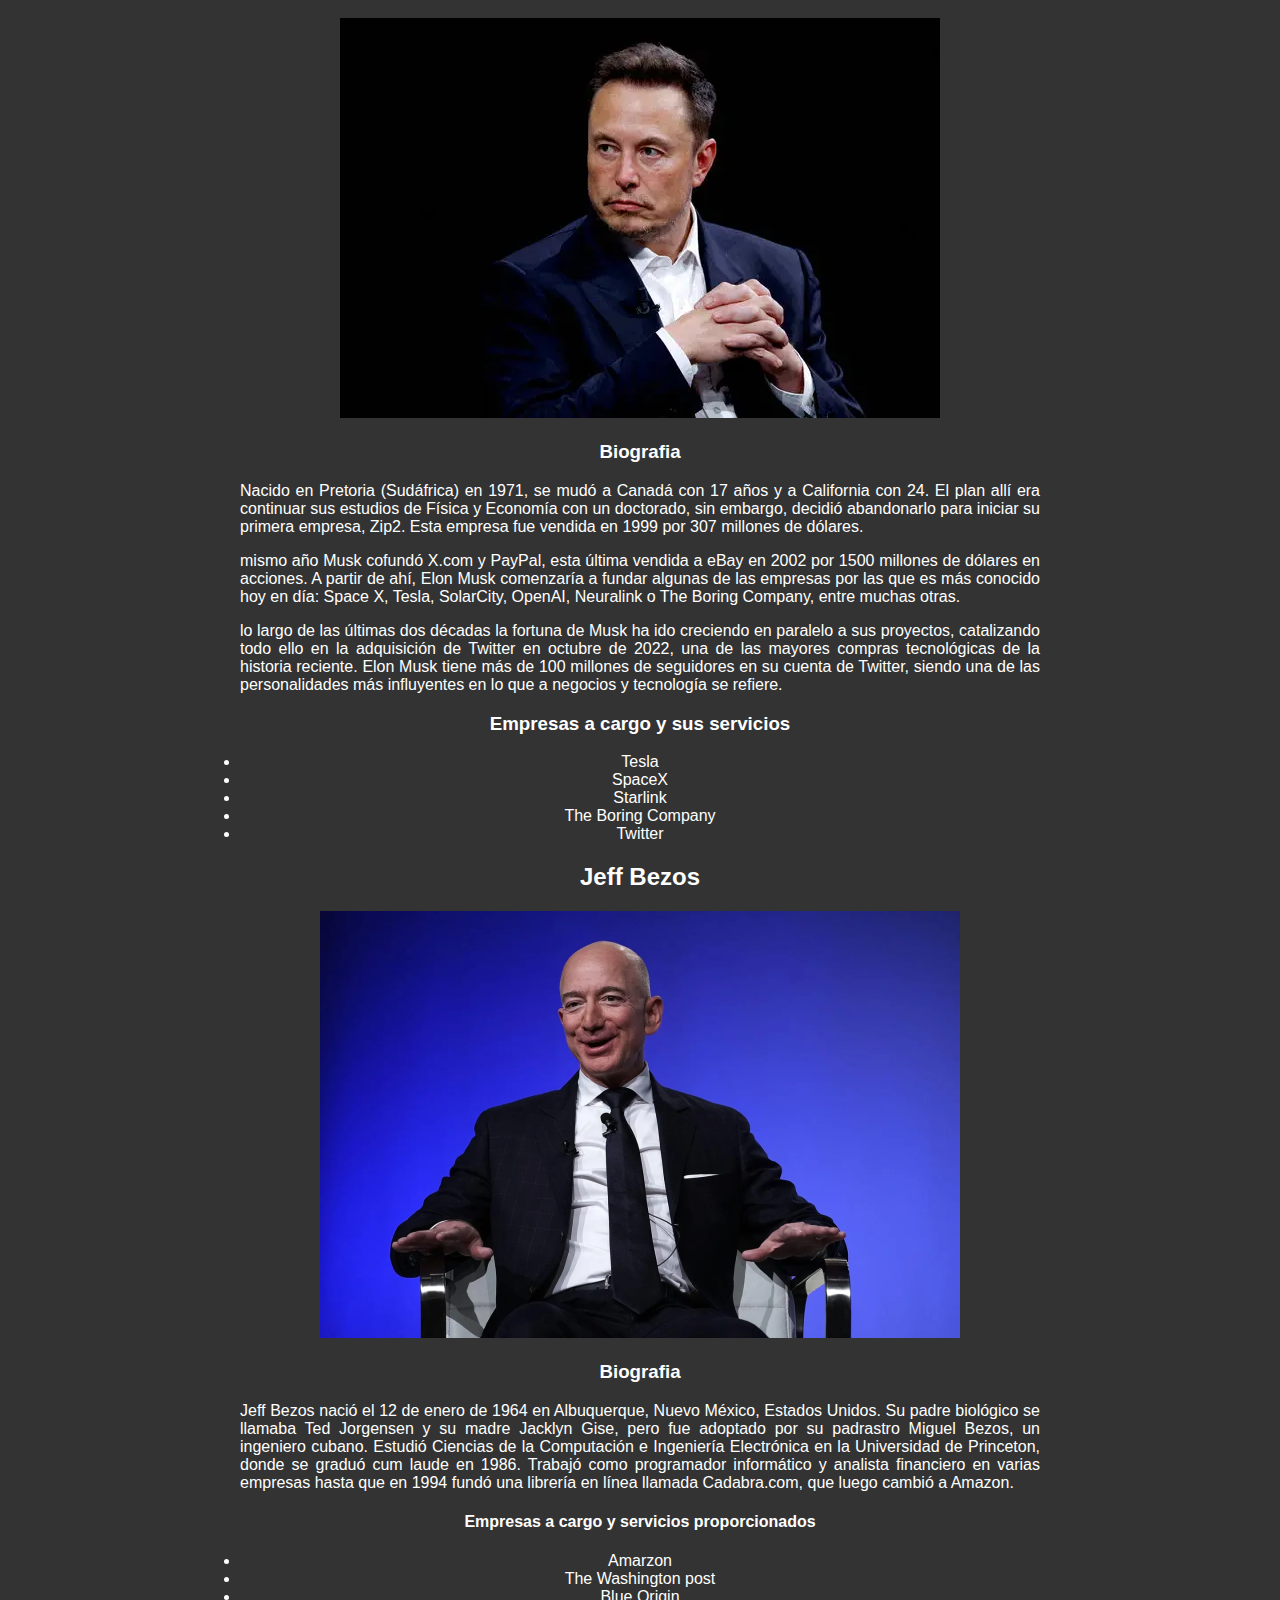
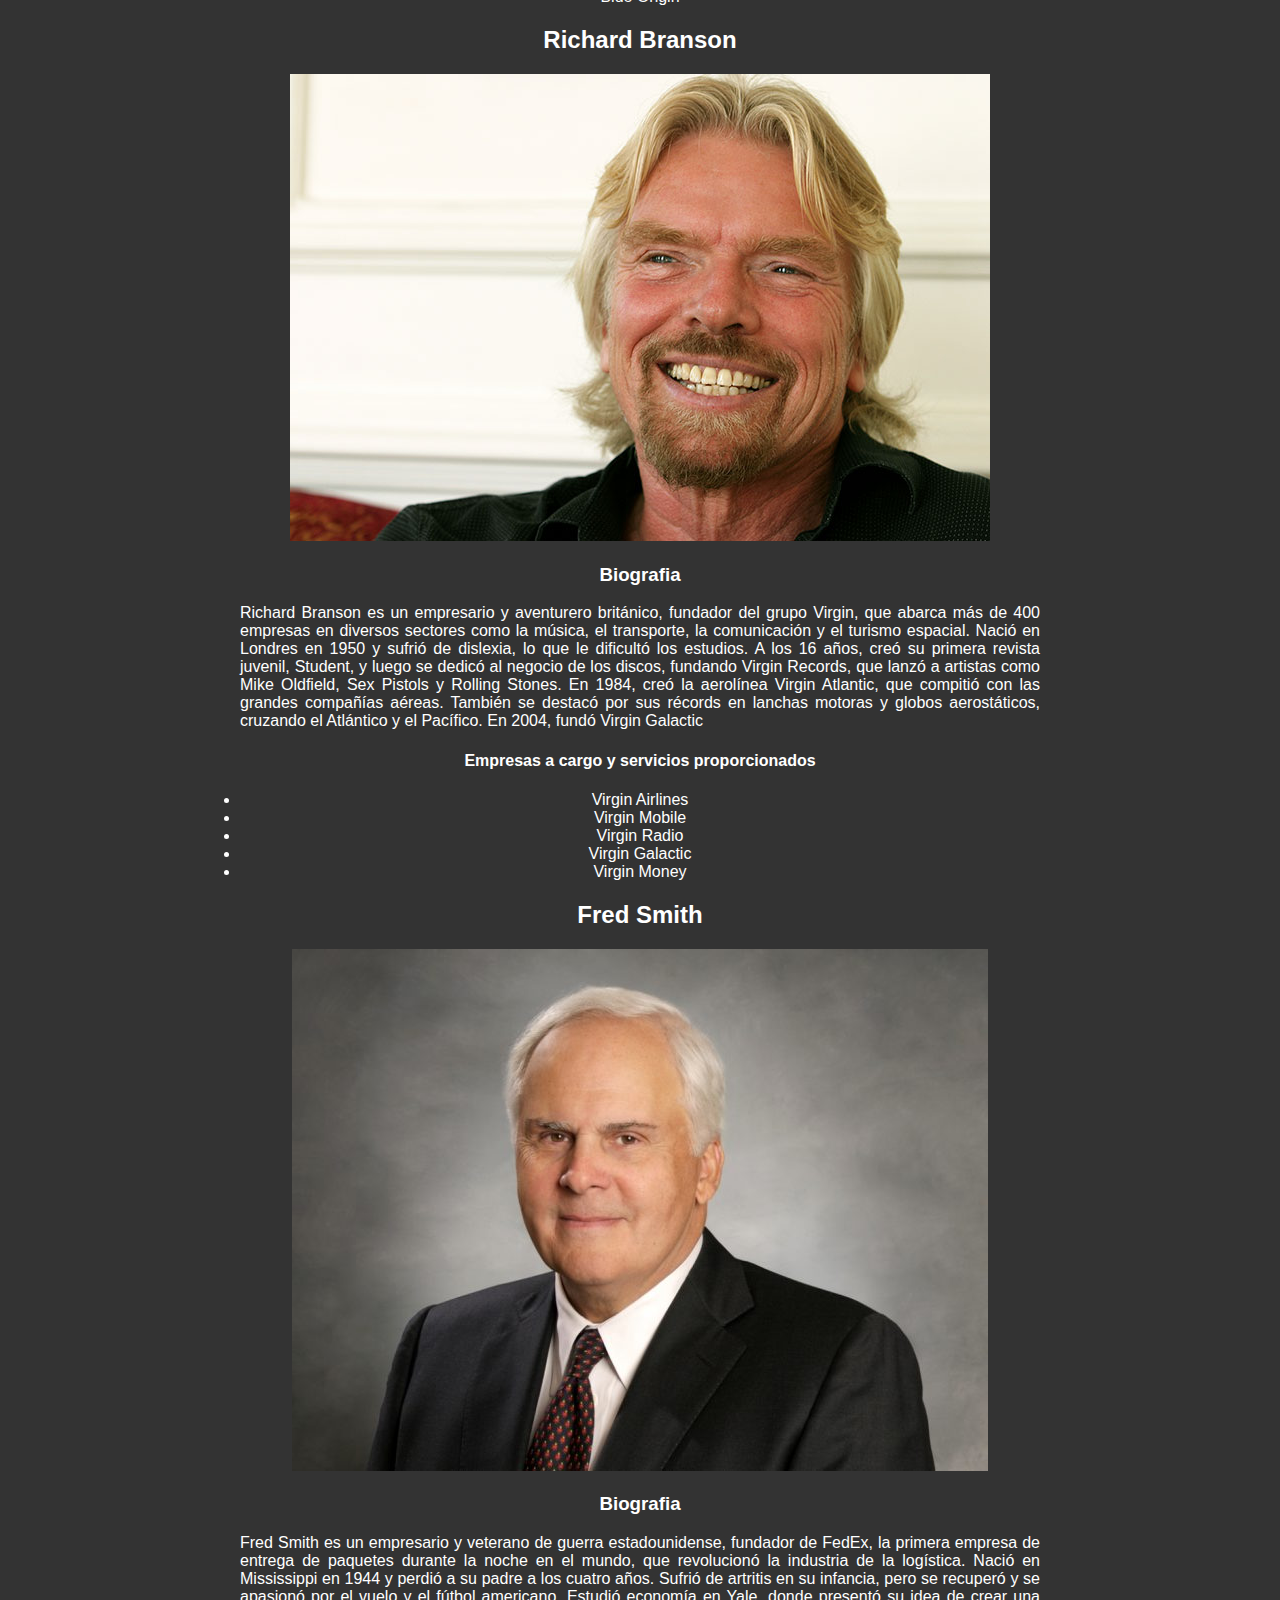
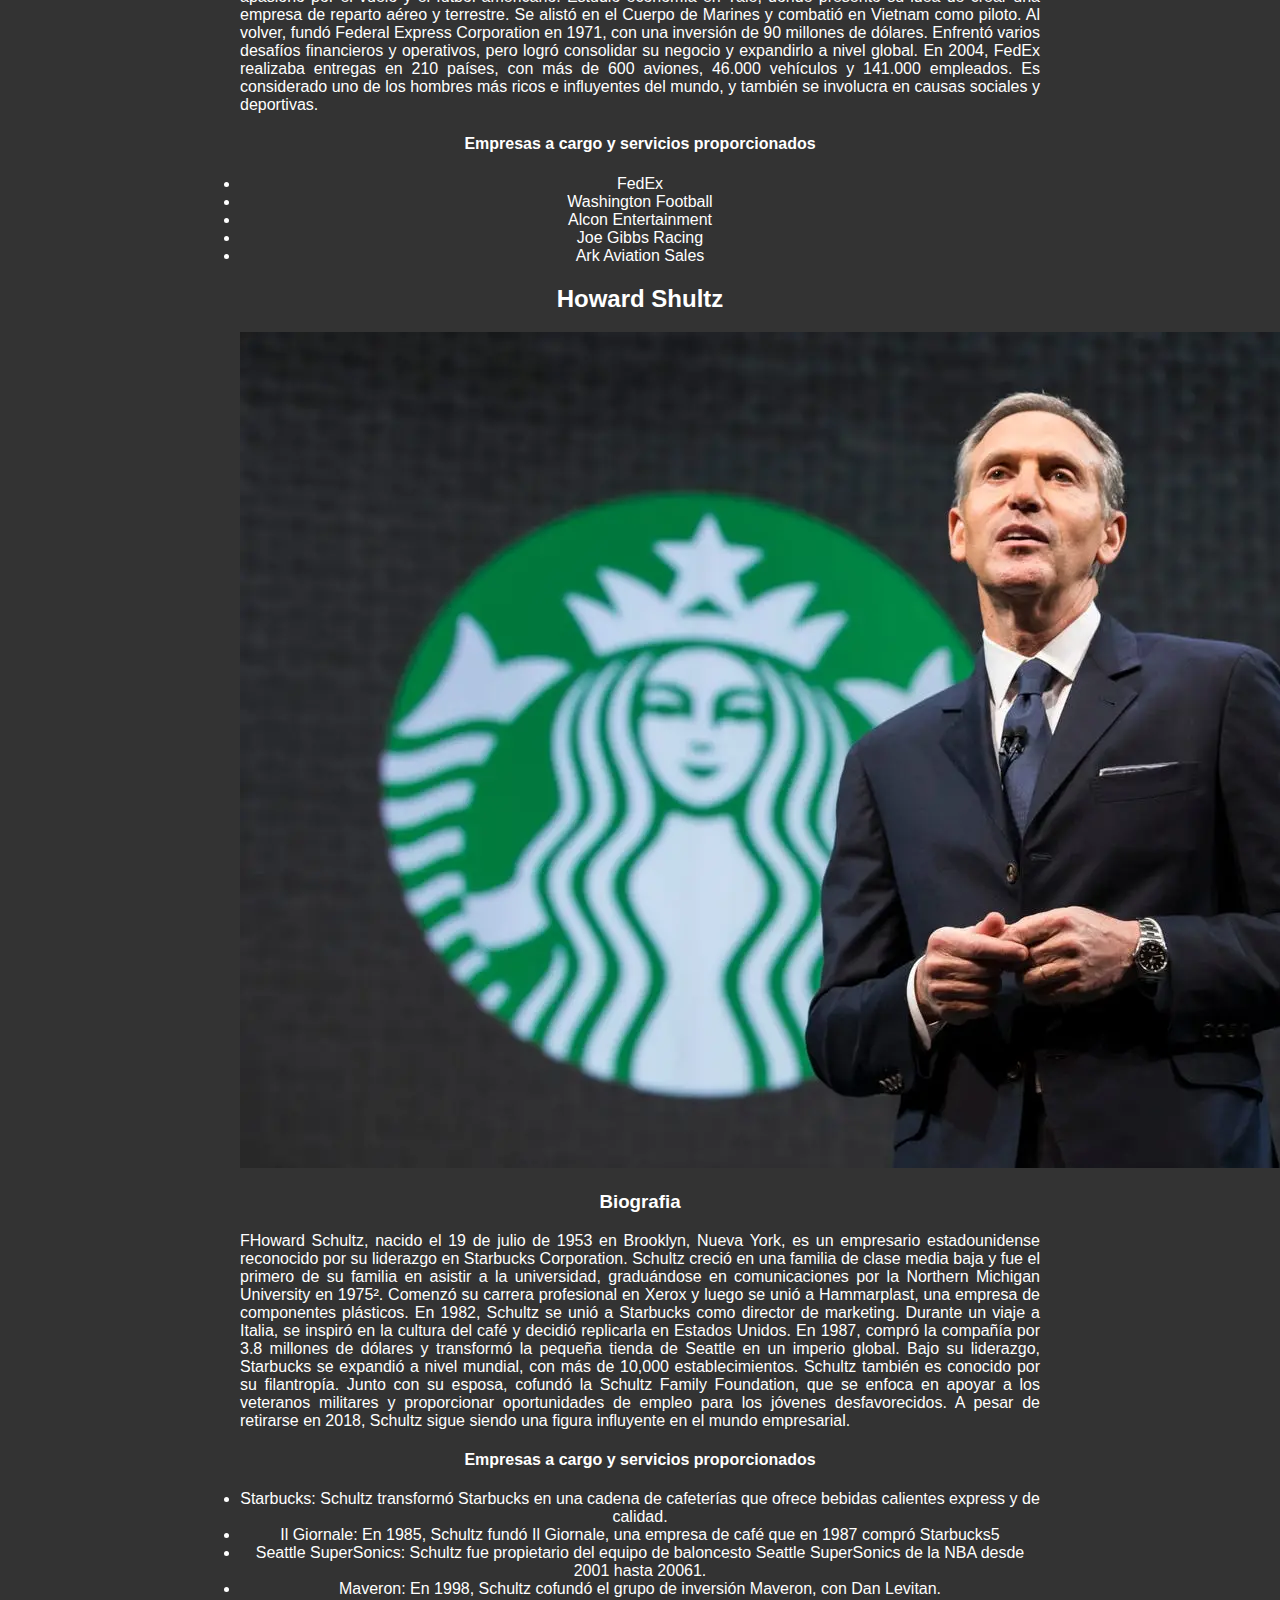
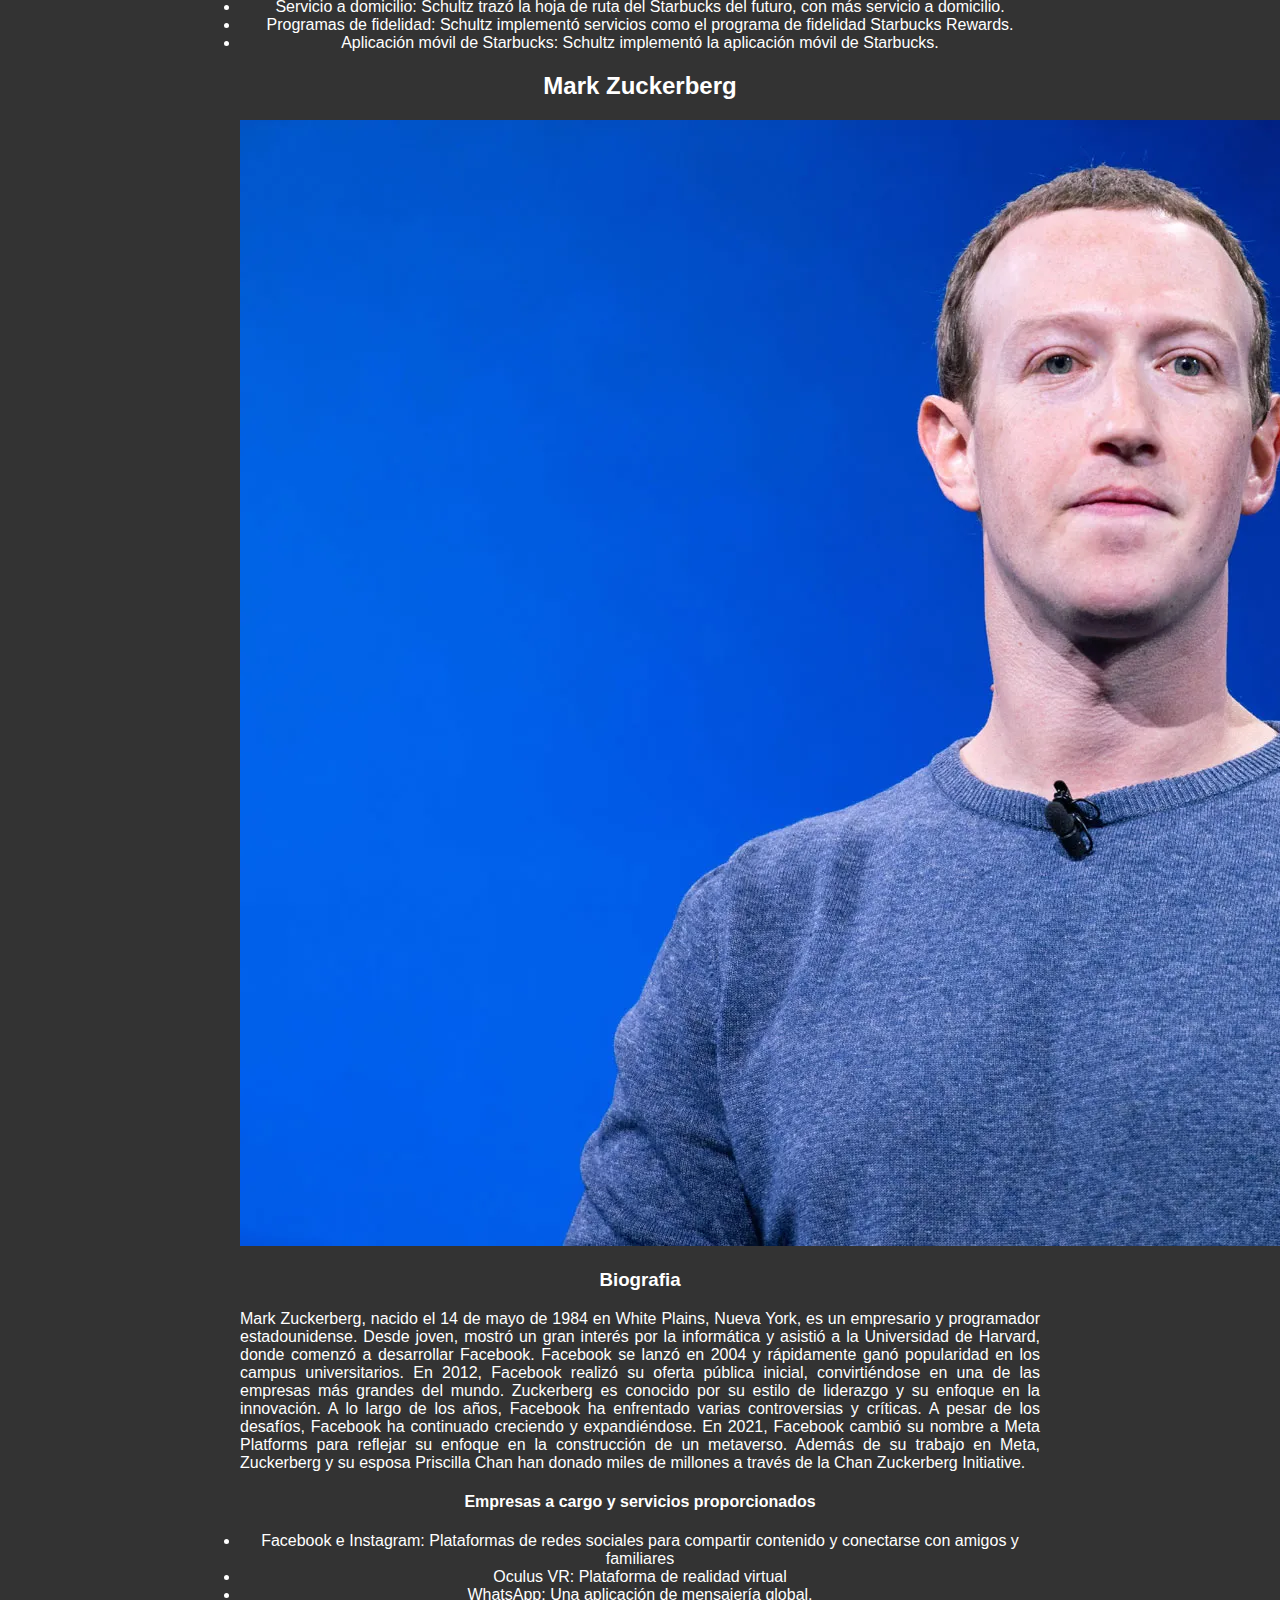
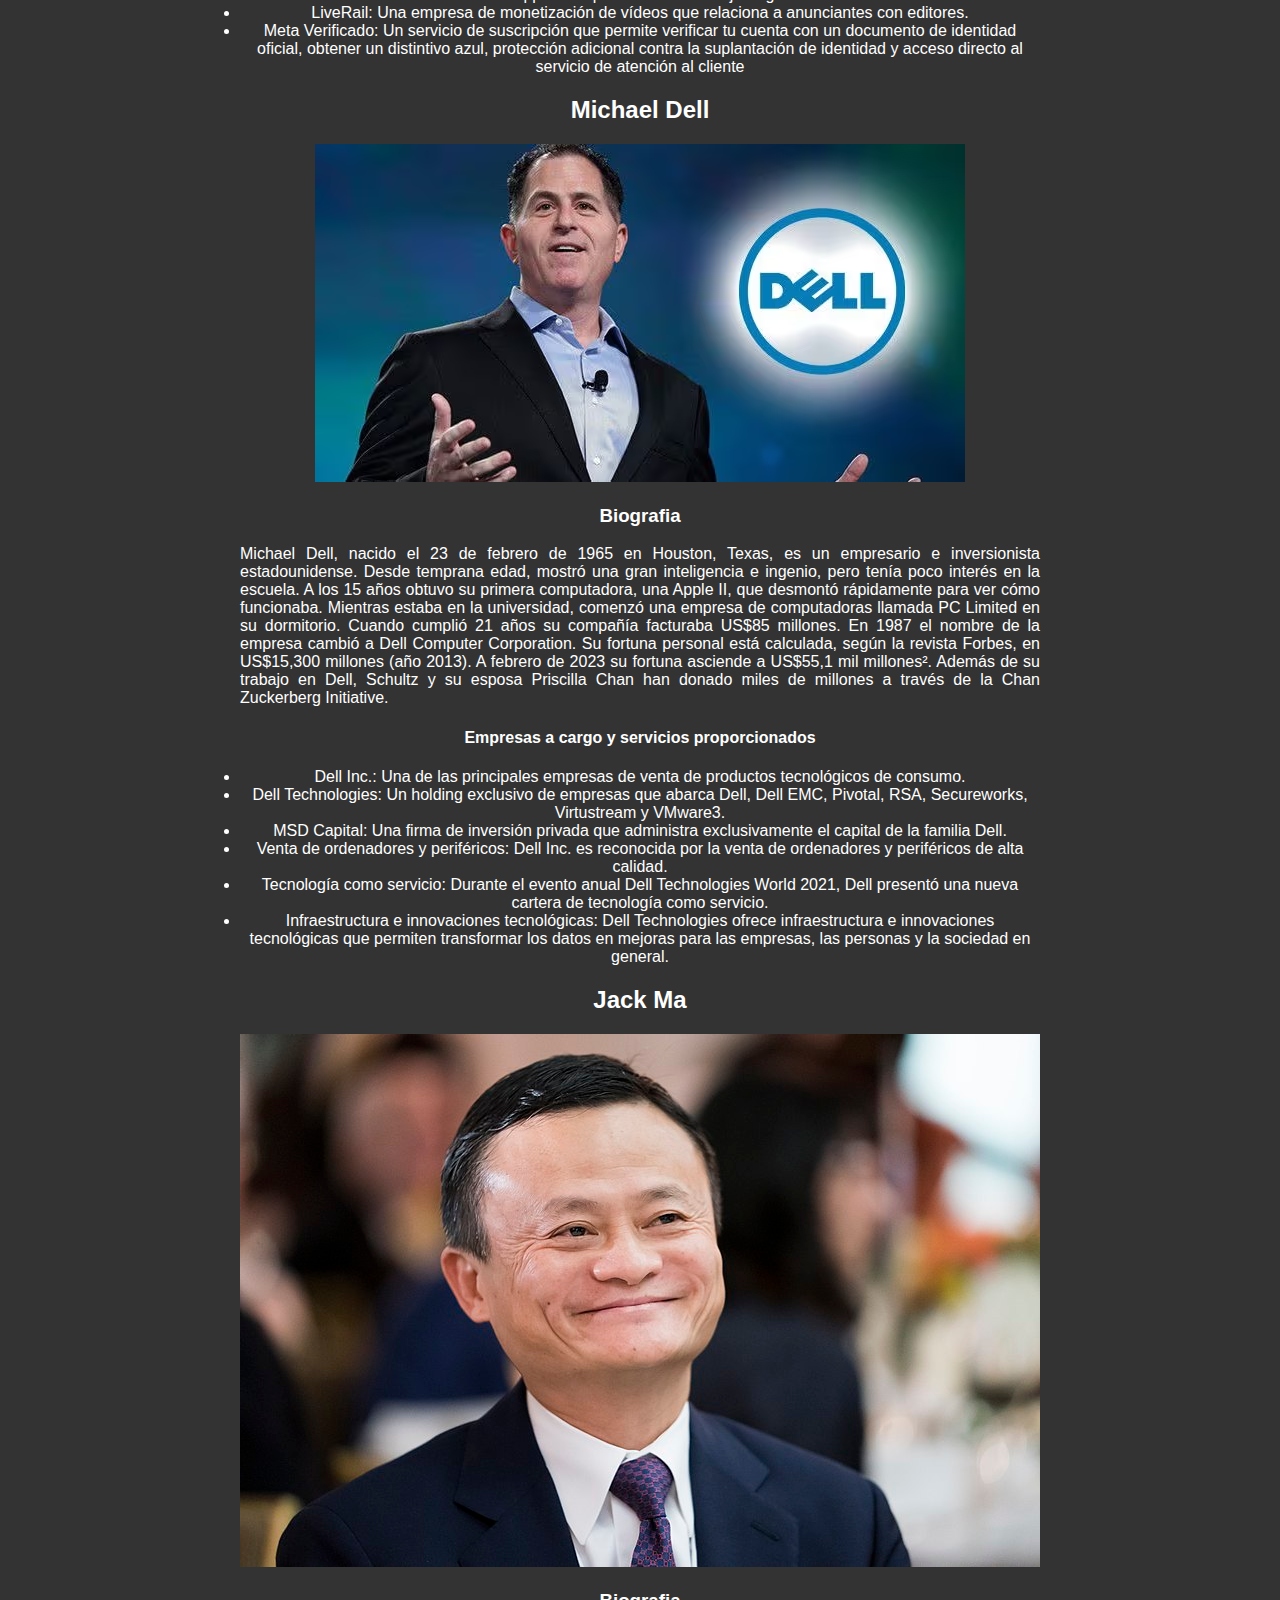
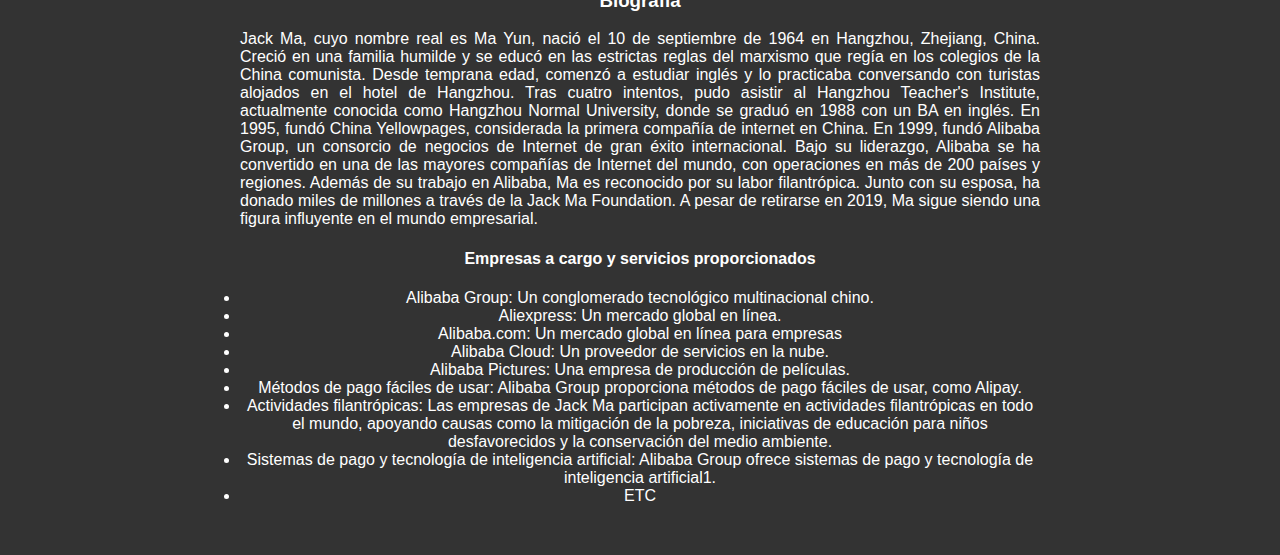
==== commit 3d77b230: "Ya casi..." ====
--- a/index.html
+++ b/index.html
@@ -217,12 +217,43 @@
   </p>           <div></div>
            
                  <h4>Empresas a cargo y servicios proporcionados</h4>
-           <li>Facebook e Instagram: Plataformas de redes sociales para compartir contenido y conectarse con amigos y familiares</li>
-           <li>Oculus VR: Plataforma de realidad virtual</li>
-           <li>WhatsApp: Una aplicación de mensajería global.</li>
-           <li>LiveRail: Una empresa de monetización de vídeos que relaciona a anunciantes con editores.
-            <li>Meta Verificado: Un servicio de suscripción que permite verificar tu cuenta con un documento de identidad oficial, obtener un distintivo azul, protección adicional contra la suplantación de identidad y acceso directo al servicio de atención al cliente</li>
+           <li>Dell Inc.: Una de las principales empresas de venta de productos tecnológicos de consumo.</li>
+           <li>Dell Technologies: Un holding exclusivo de empresas que abarca Dell, Dell EMC, Pivotal, RSA, Secureworks, Virtustream y VMware3.</li>
+           <li>MSD Capital: Una firma de inversión privada que administra exclusivamente el capital de la familia Dell.</li>
+           <li>Venta de ordenadores y periféricos: Dell Inc. es reconocida por la venta de ordenadores y periféricos de alta calidad.</li>
+            <li>Tecnología como servicio: Durante el evento anual Dell Technologies World 2021, Dell presentó una nueva cartera de tecnología como servicio.</li>
+            <li>Infraestructura e innovaciones tecnológicas: Dell Technologies ofrece infraestructura e innovaciones tecnológicas que permiten transformar los datos en mejoras para las empresas, las personas y la sociedad en general.</li>
         </li>     
+        </div>  
+
+        <div>
+        </div>
+        <h2>Jack Ma</h2> 
+        <div>
+            <img src="img/Jack Ma.png" alt="Jack Ma">
+        </div>
+        <div>
+            <h3>Biografia</h3>
+            <p>Jack Ma, cuyo nombre real es Ma Yun, nació el 10 de septiembre de 1964 en Hangzhou, Zhejiang, China. Creció en una familia humilde y se educó en las estrictas reglas del marxismo que regía en los colegios de la China comunista.
+                 Desde temprana edad, comenzó a estudiar inglés y lo practicaba conversando con turistas alojados en el hotel de Hangzhou.
+                 Tras cuatro intentos, pudo asistir al Hangzhou Teacher's Institute, actualmente conocida como Hangzhou Normal University, donde se graduó en 1988 con un BA en inglés. 
+                En 1995, fundó China Yellowpages, considerada la primera compañía de internet en China. En 1999, fundó Alibaba Group, un consorcio de negocios de Internet de gran éxito internacional.
+                 Bajo su liderazgo, Alibaba se ha convertido en una de las mayores compañías de Internet del mundo, con operaciones en más de 200 países y regiones.                 
+                Además de su trabajo en Alibaba, Ma es reconocido por su labor filantrópica. Junto con su esposa, ha donado miles de millones a través de la Jack Ma Foundation. A pesar de retirarse en 2019, 
+                Ma sigue siendo una figura influyente en el mundo empresarial.
+  </p>           <div></div>
+           
+                 <h4>Empresas a cargo y servicios proporcionados</h4>
+           <li>Alibaba Group: Un conglomerado tecnológico multinacional chino.</li>
+           <li>Aliexpress: Un mercado global en línea.</li>
+           <li>Alibaba.com: Un mercado global en línea para empresas</li>
+           <li>Alibaba Cloud: Un proveedor de servicios en la nube.</li>
+            <li>Alibaba Pictures: Una empresa de producción de películas.</li>
+            <li>Métodos de pago fáciles de usar: Alibaba Group proporciona métodos de pago fáciles de usar, como Alipay.</li>
+            <li>Actividades filantrópicas: Las empresas de Jack Ma participan activamente en actividades filantrópicas en todo el mundo, apoyando causas como la mitigación de la pobreza, iniciativas de educación para niños desfavorecidos y la conservación del medio ambiente.</li>
+            <li>Sistemas de pago y tecnología de inteligencia artificial: Alibaba Group ofrece sistemas de pago y tecnología de inteligencia artificial1.</li>
+            <li>ETC</li>
+
         </div>  
           </section>
 </body>
--- a/Style.css/style.css
+++ b/Style.css/style.css
@@ -95,7 +95,5 @@
         text-justify:auto;
       }
 
-      TuNoMeteCabra{
-        
-      }
+    
 
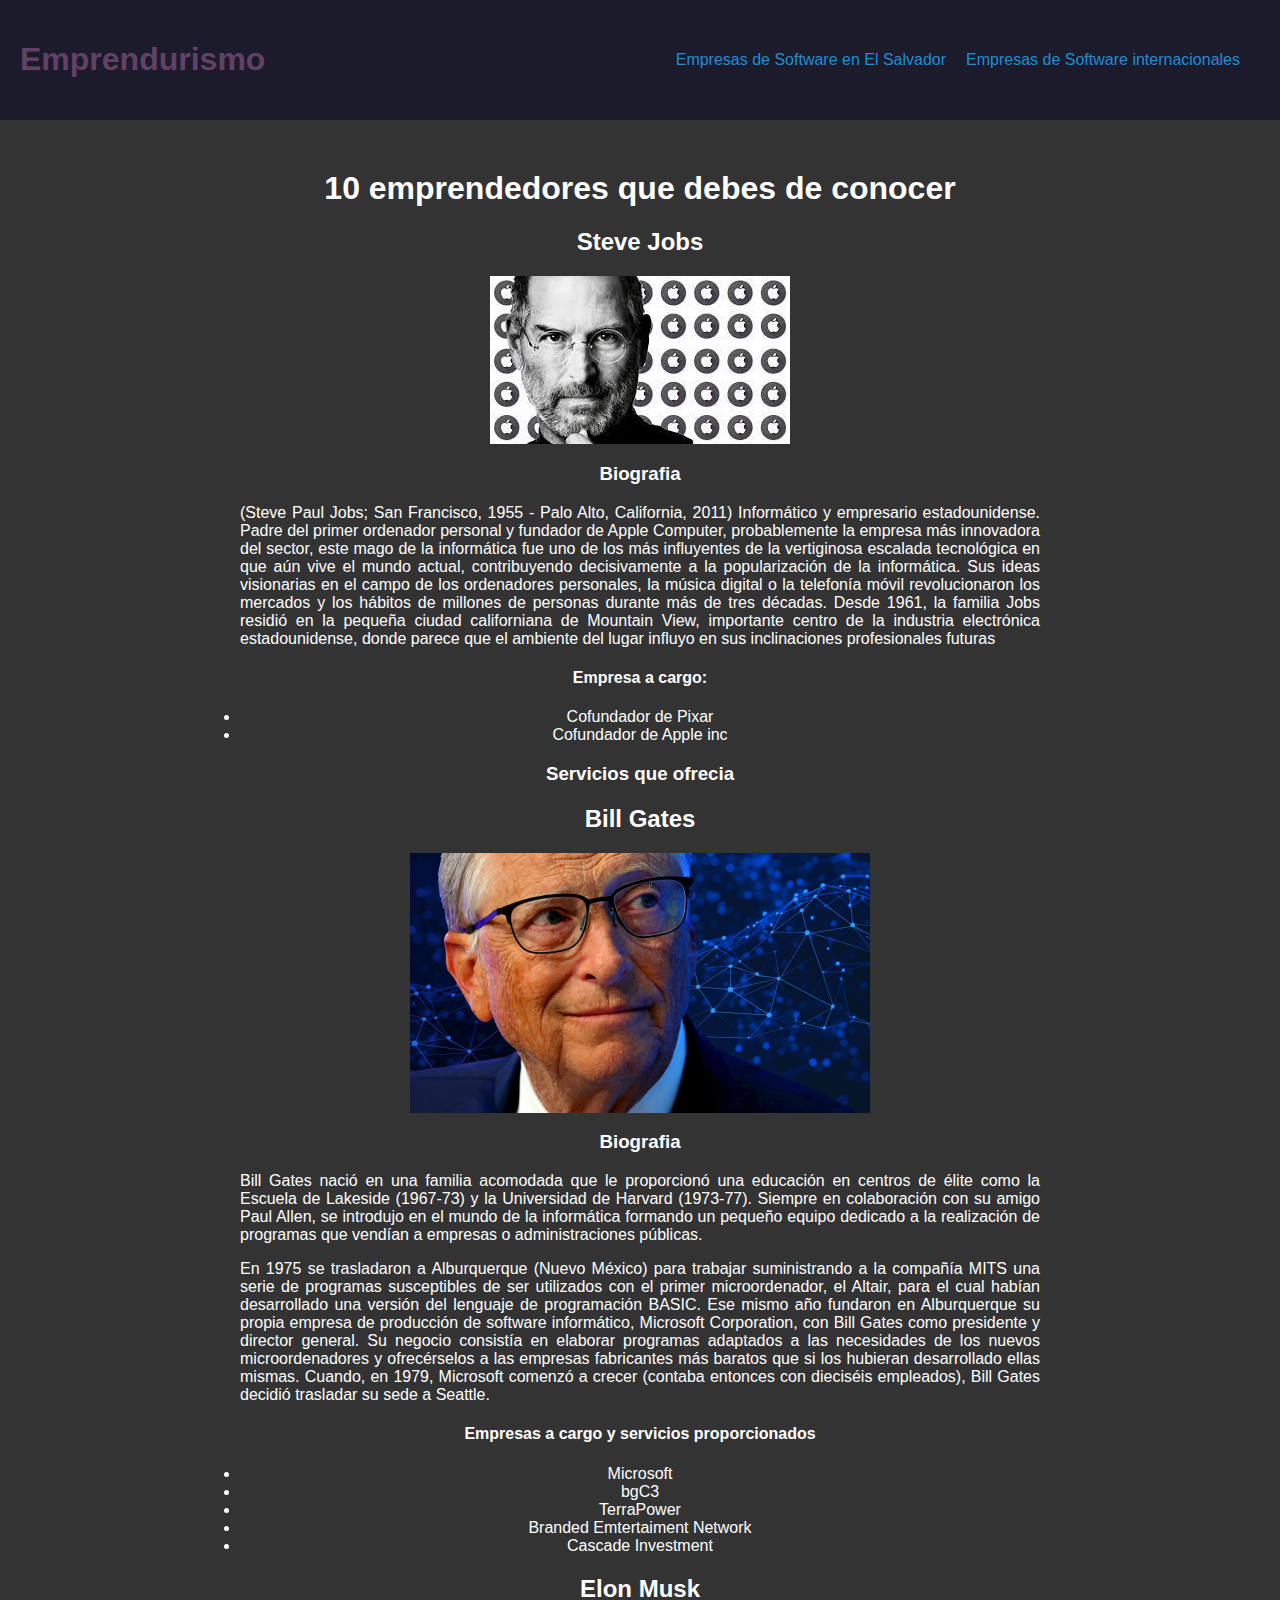
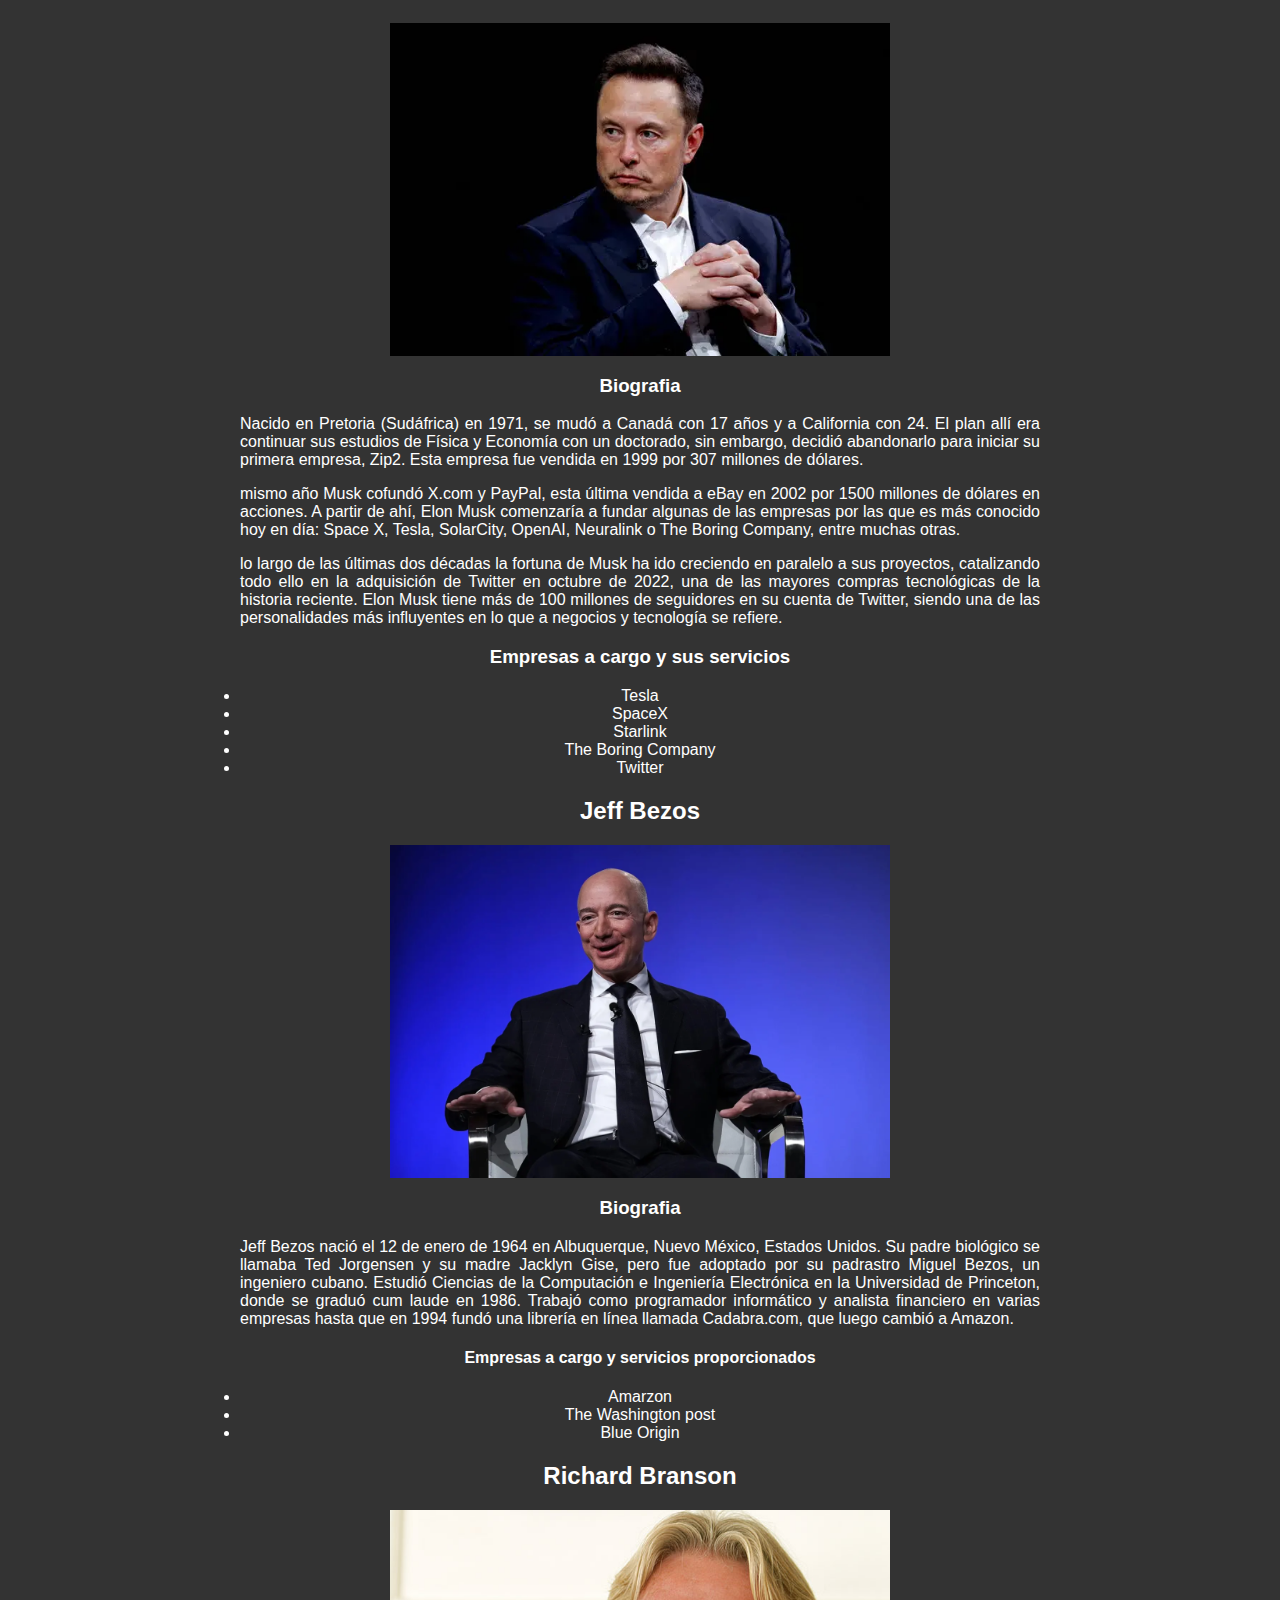
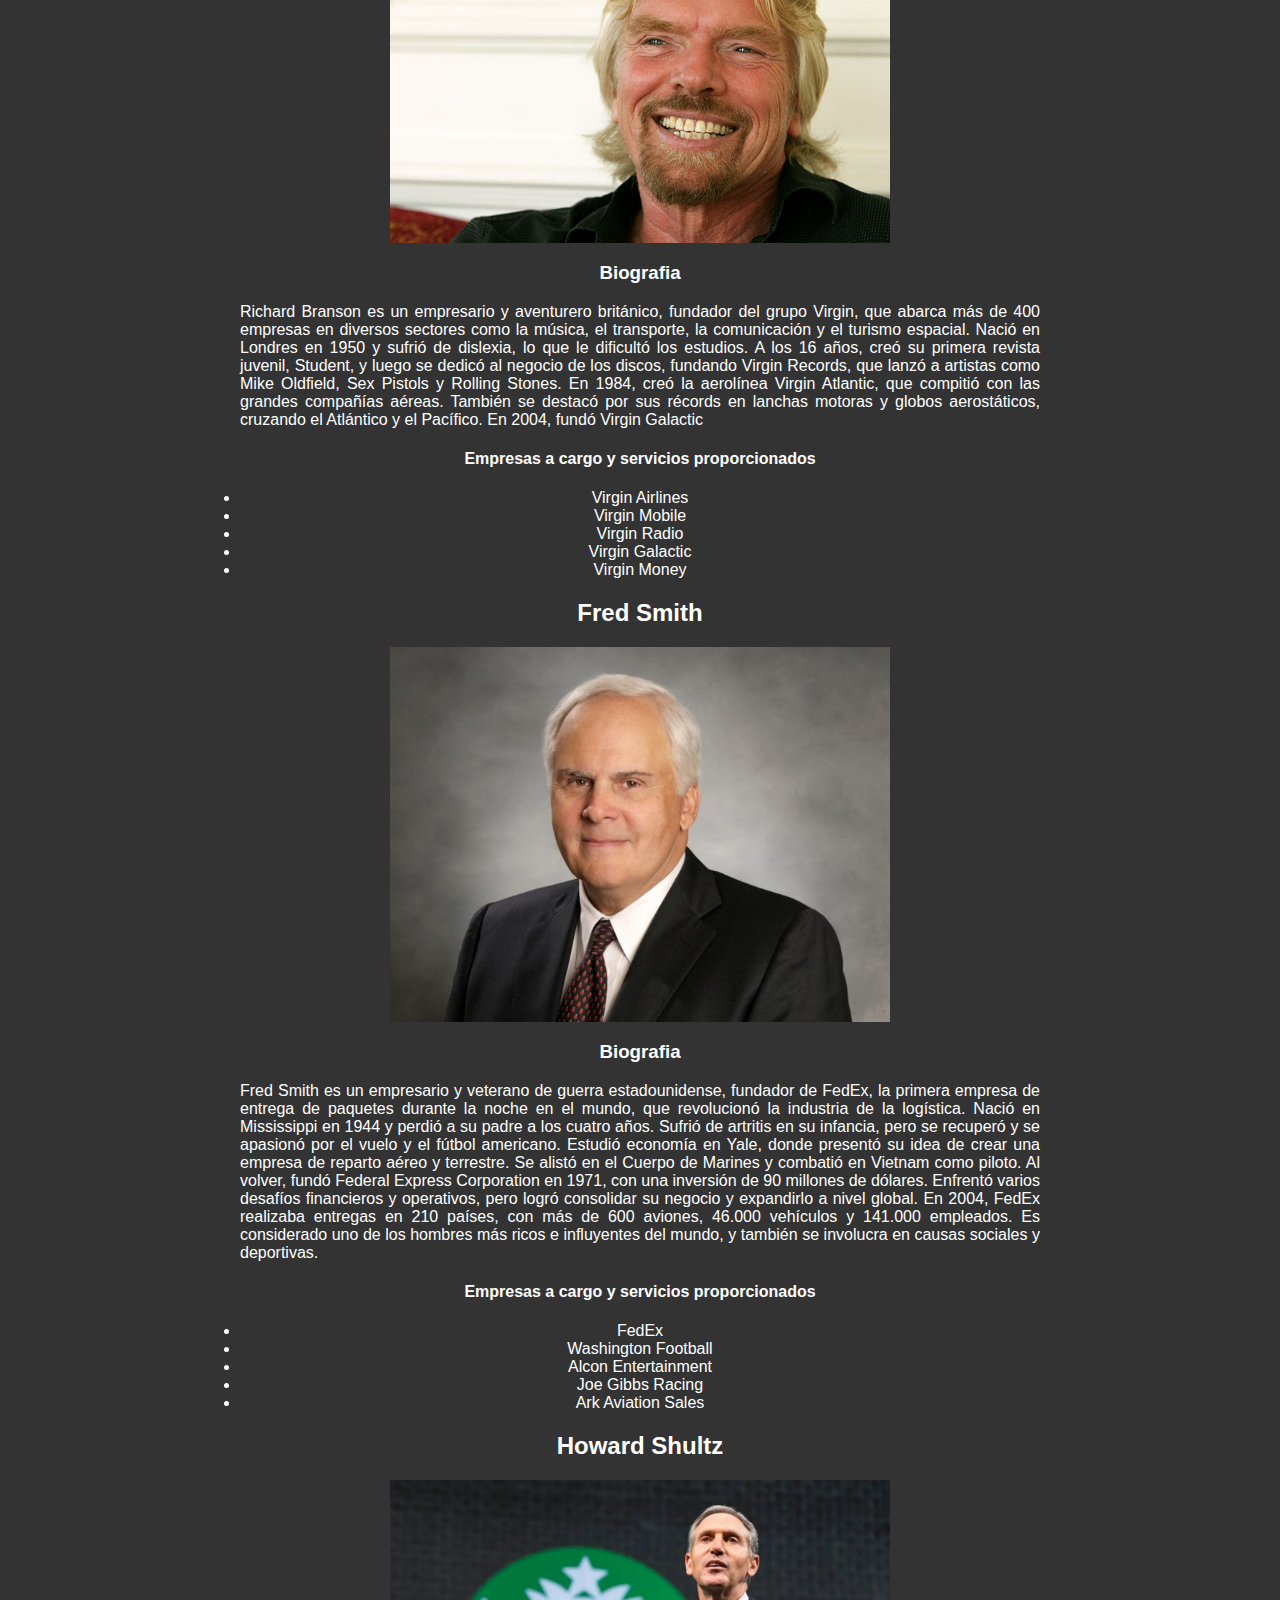
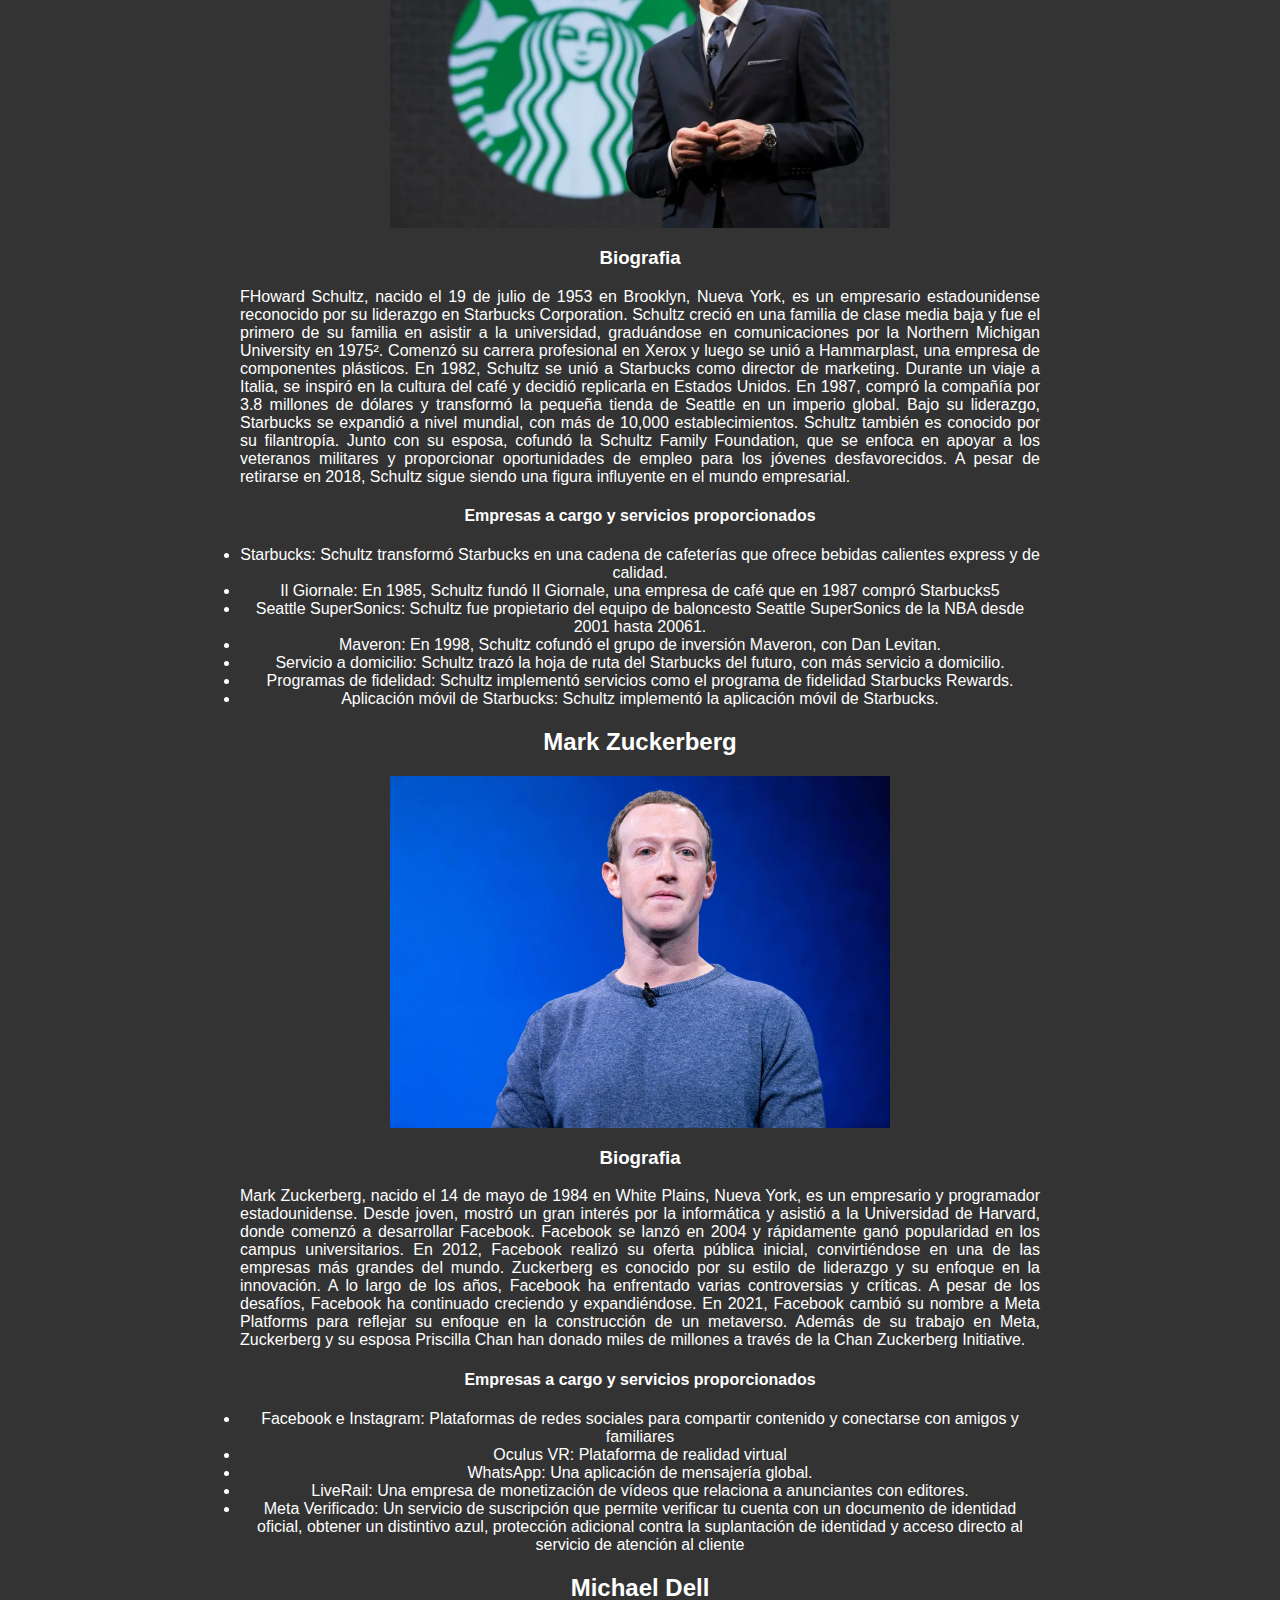
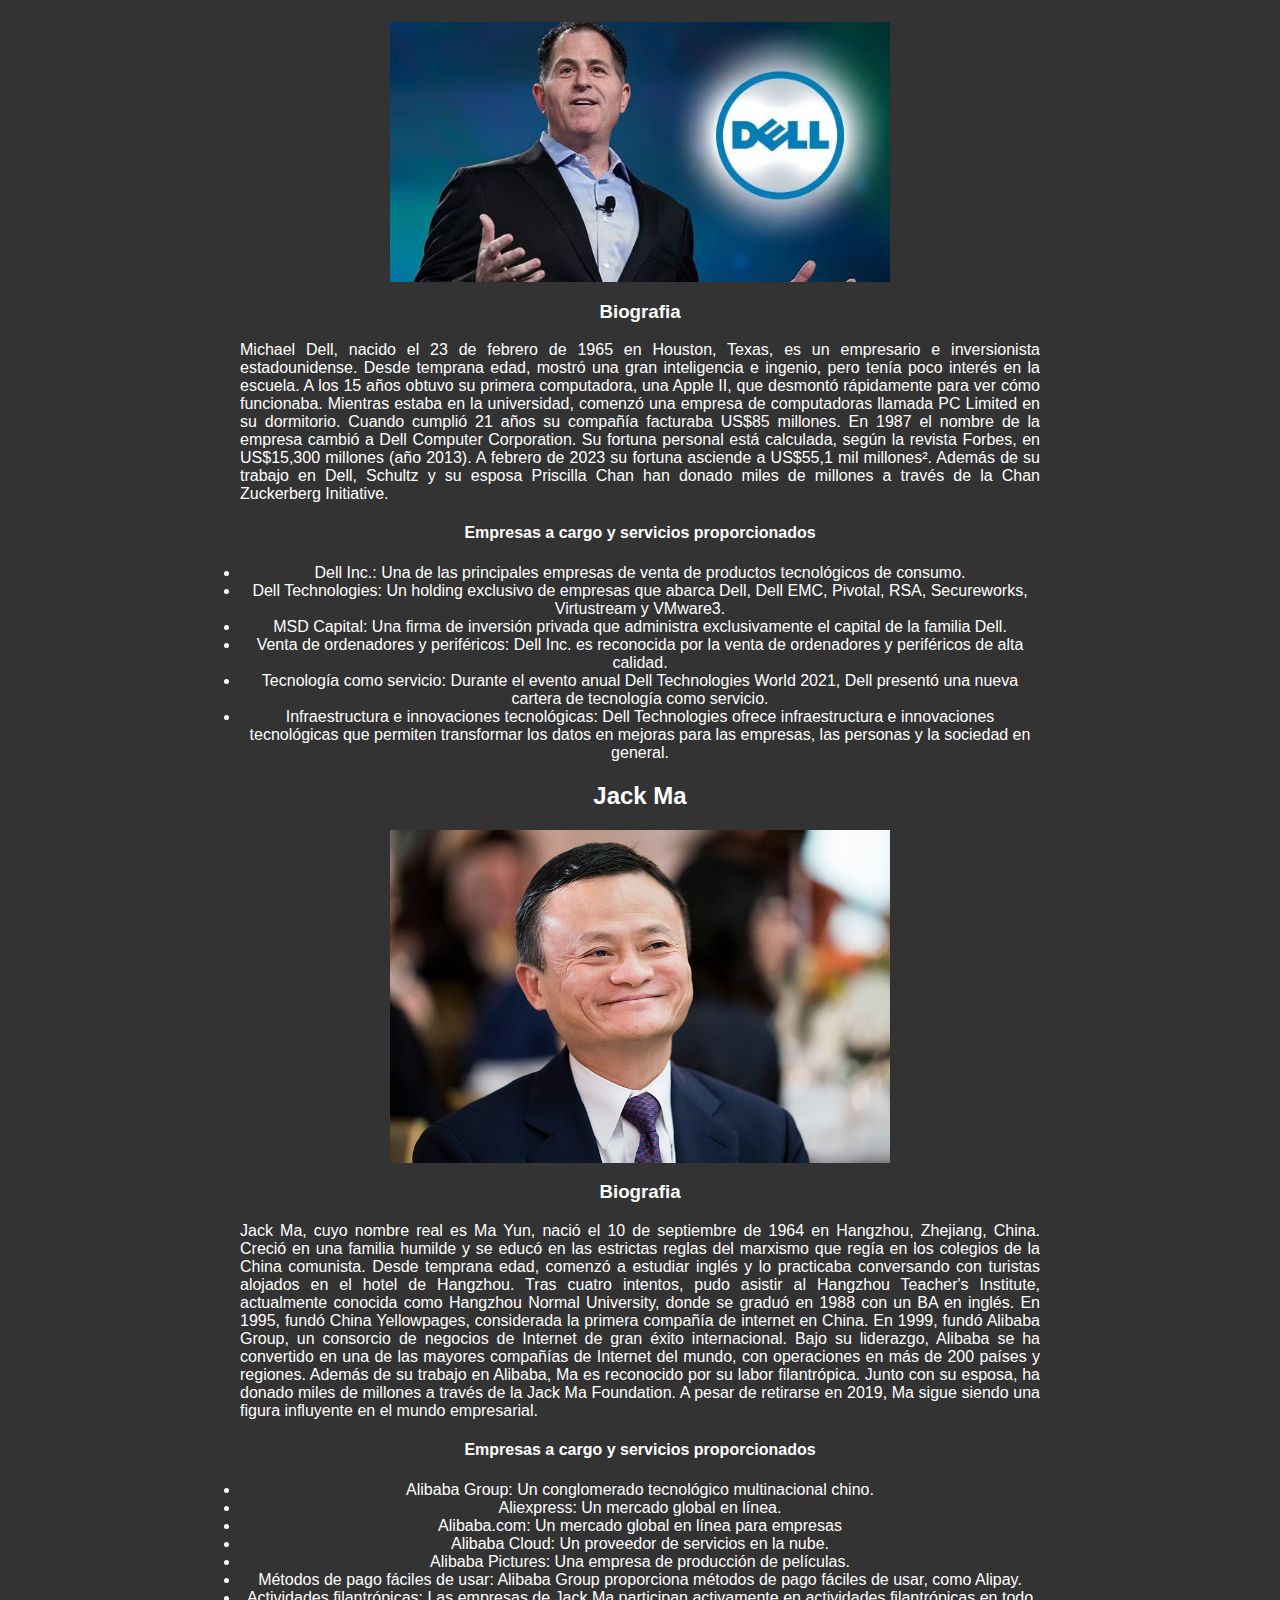
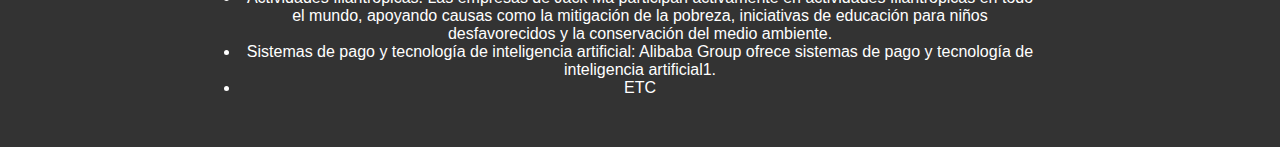
==== commit f013a9af: "La vida esta sobrevalorada." ====
--- a/index.html
+++ b/index.html
@@ -9,7 +9,7 @@
 <body>
 
     <header>
-        <h2 class="titulo">Emprendurismo</h2>
+        <h1 class="titulo">Emprendurismo</h1>
         <nav>
             <ul>
                 <li>
--- a/Style.css/style.css
+++ b/Style.css/style.css
@@ -95,5 +95,12 @@
         text-justify:auto;
       }
 
+      .TuNoMeteCabra div img {
+        display: block;
+        margin: 0 auto;
+        max-width: 500px;
+        height: auto;      }
+        
+      
     
 
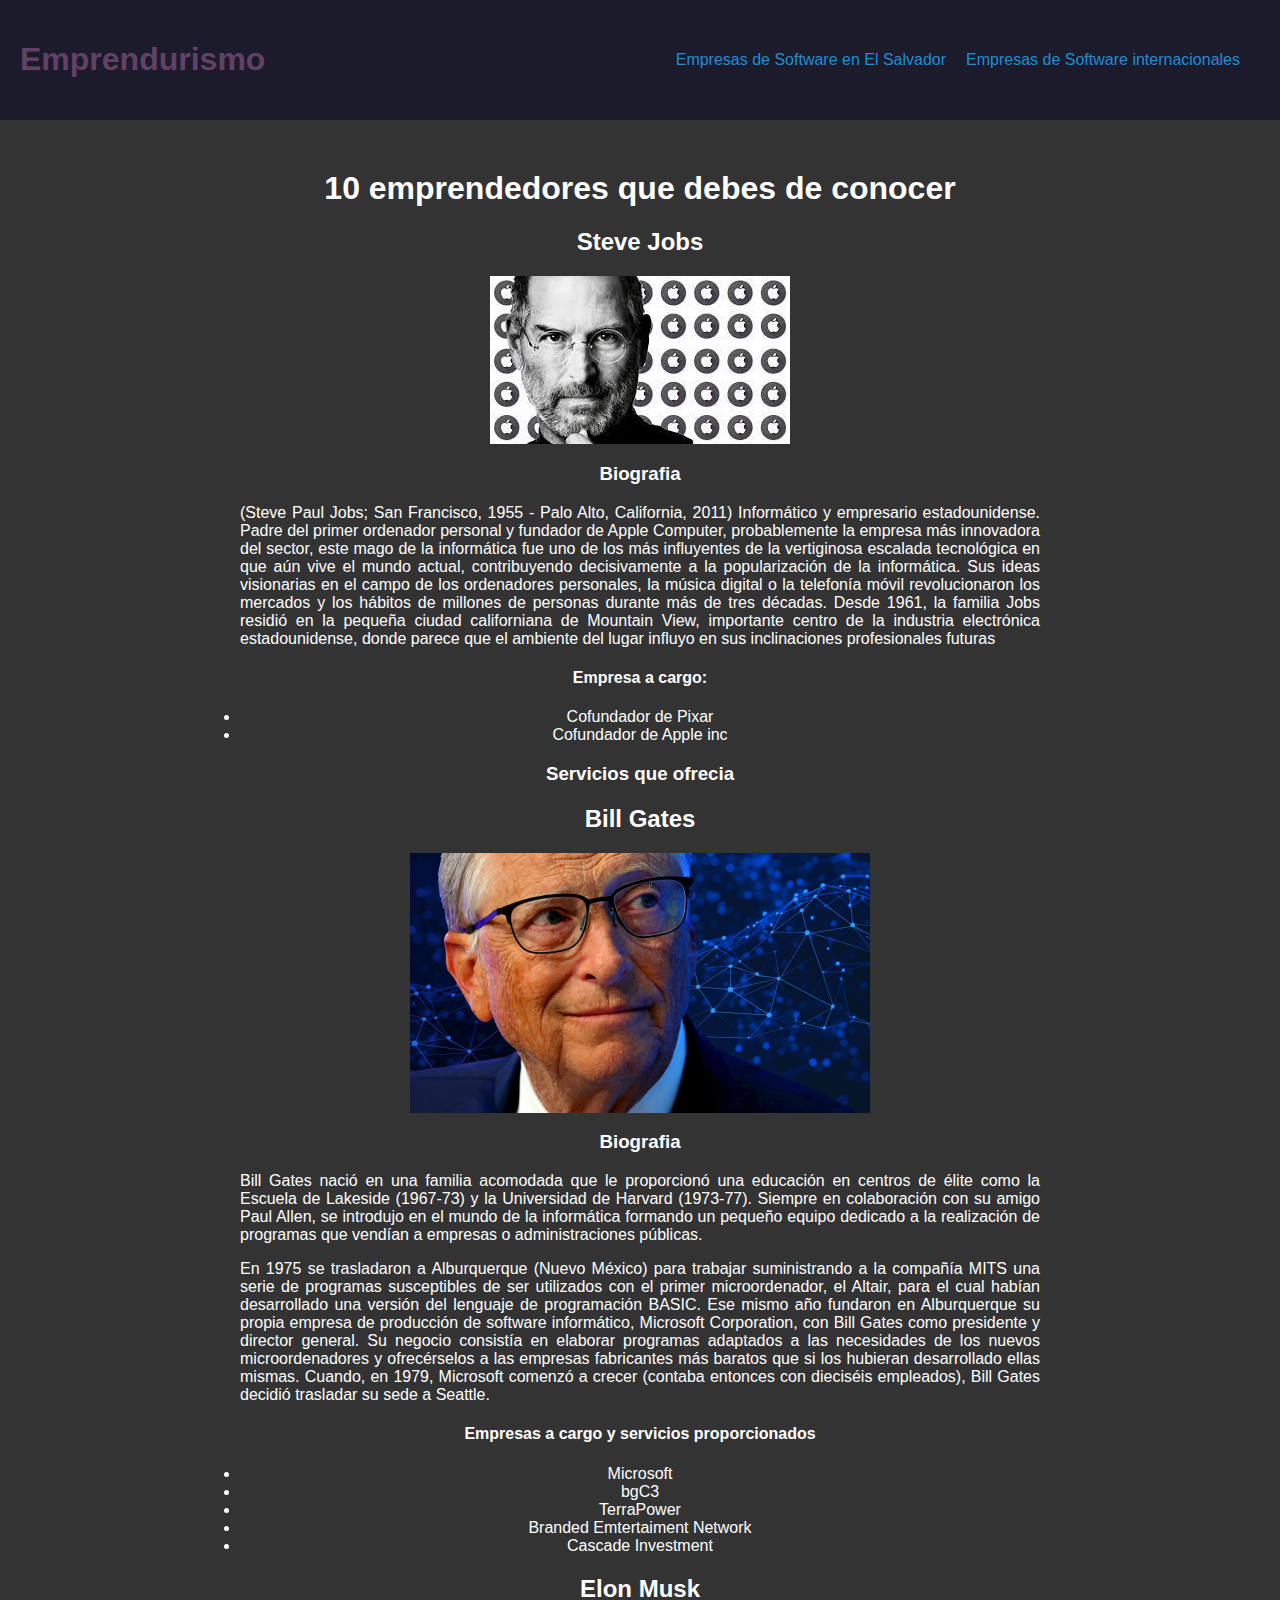
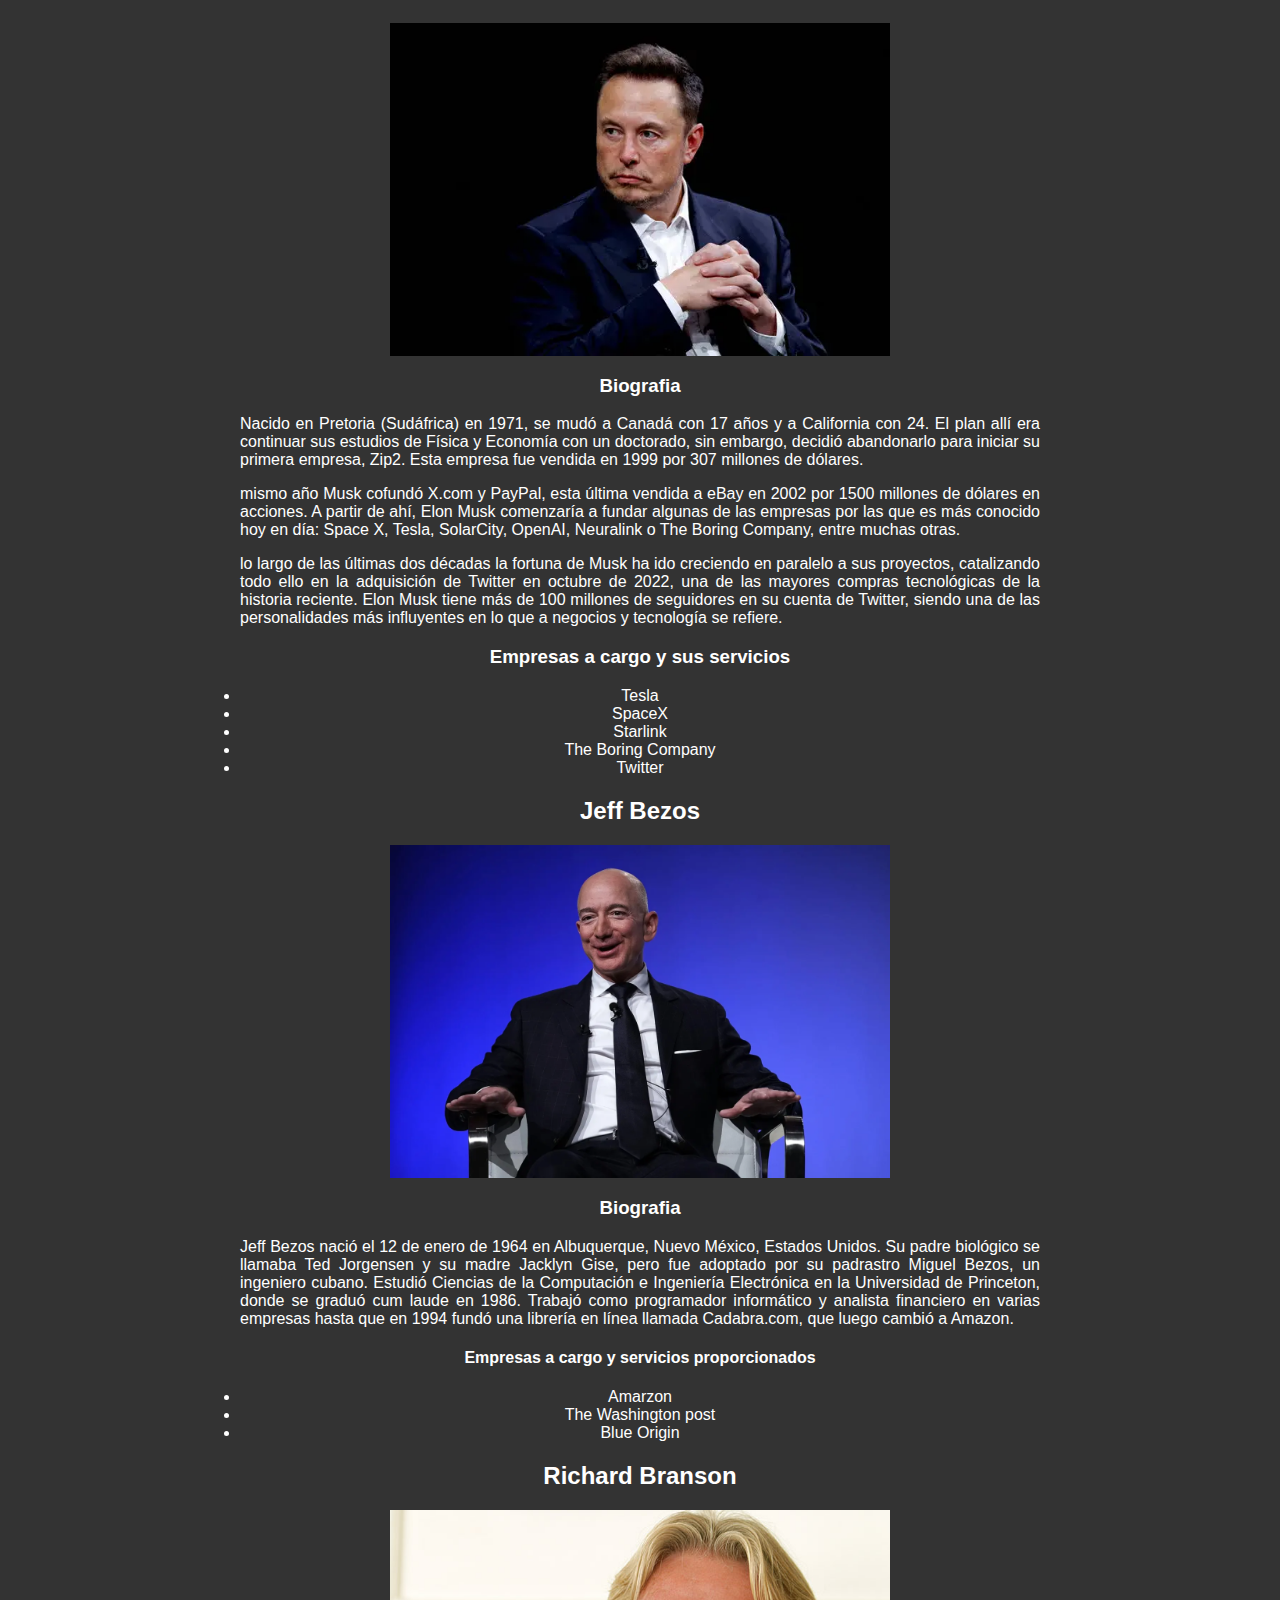
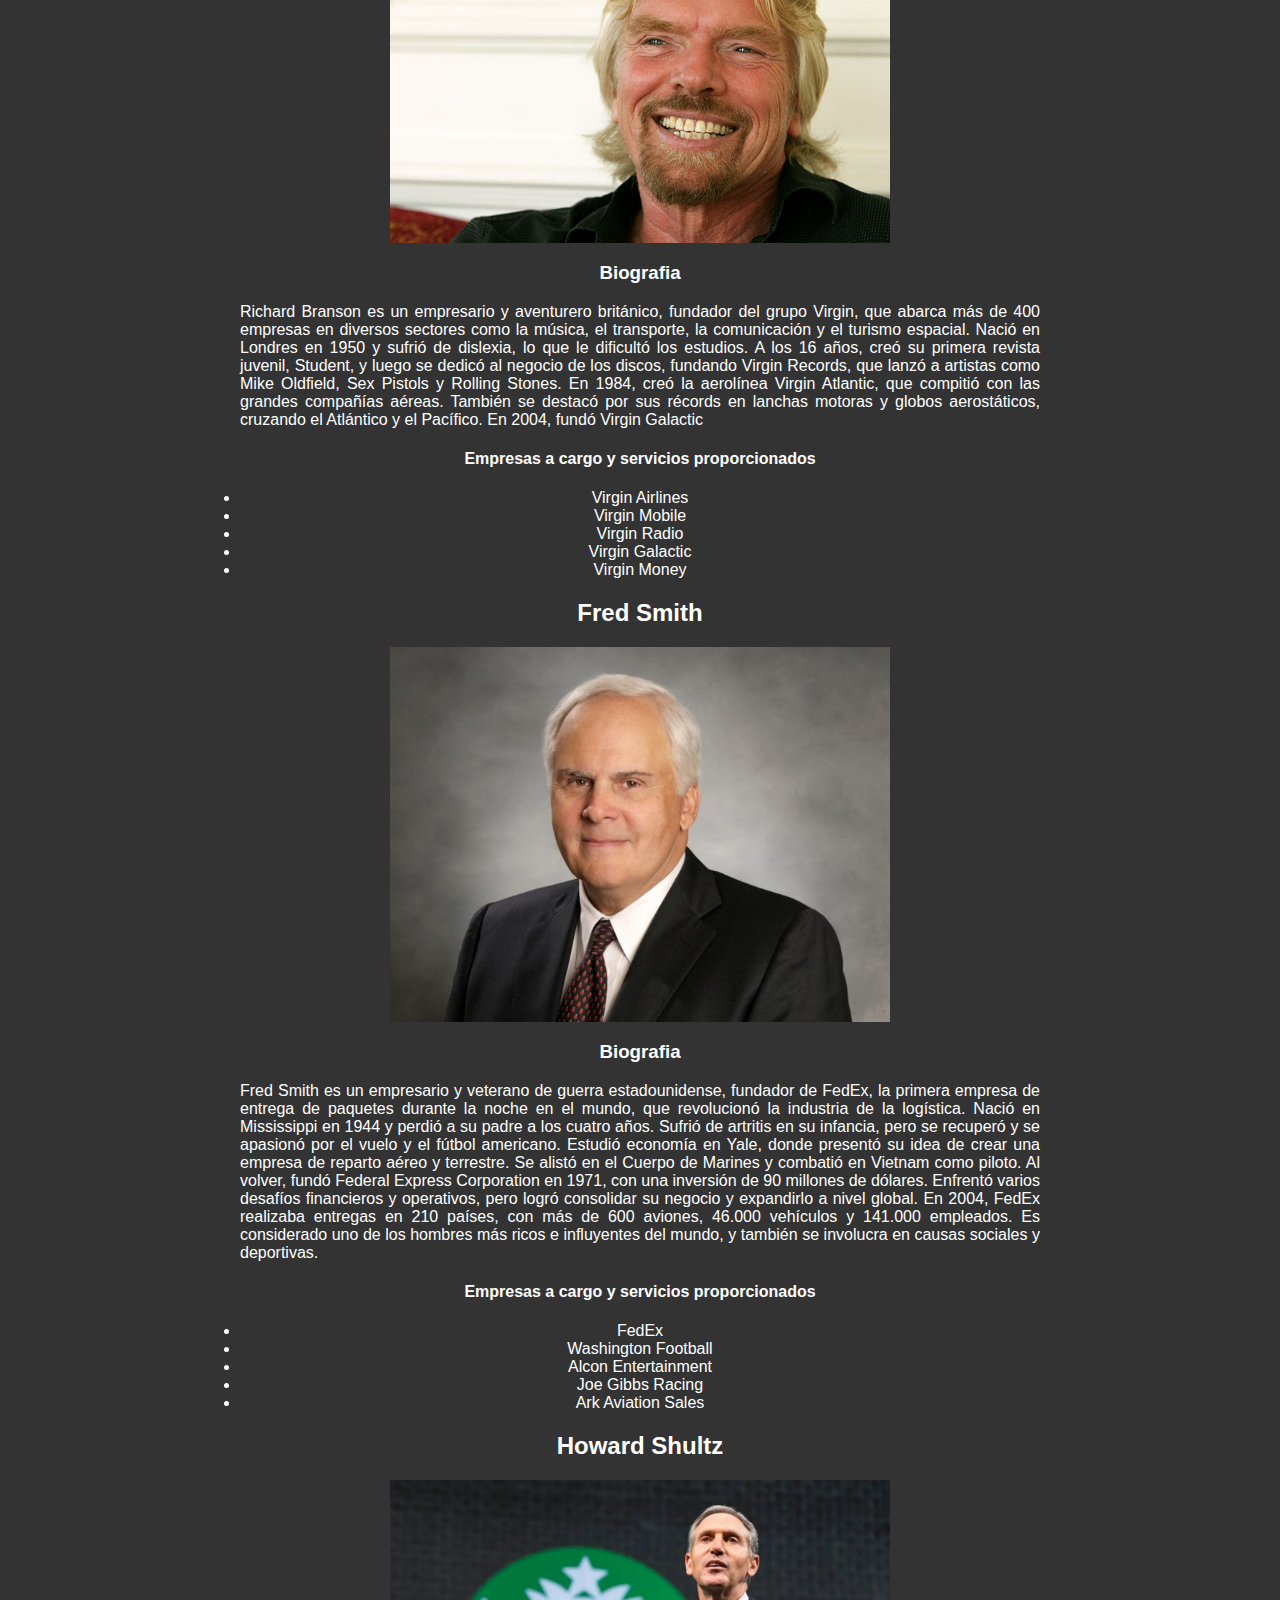
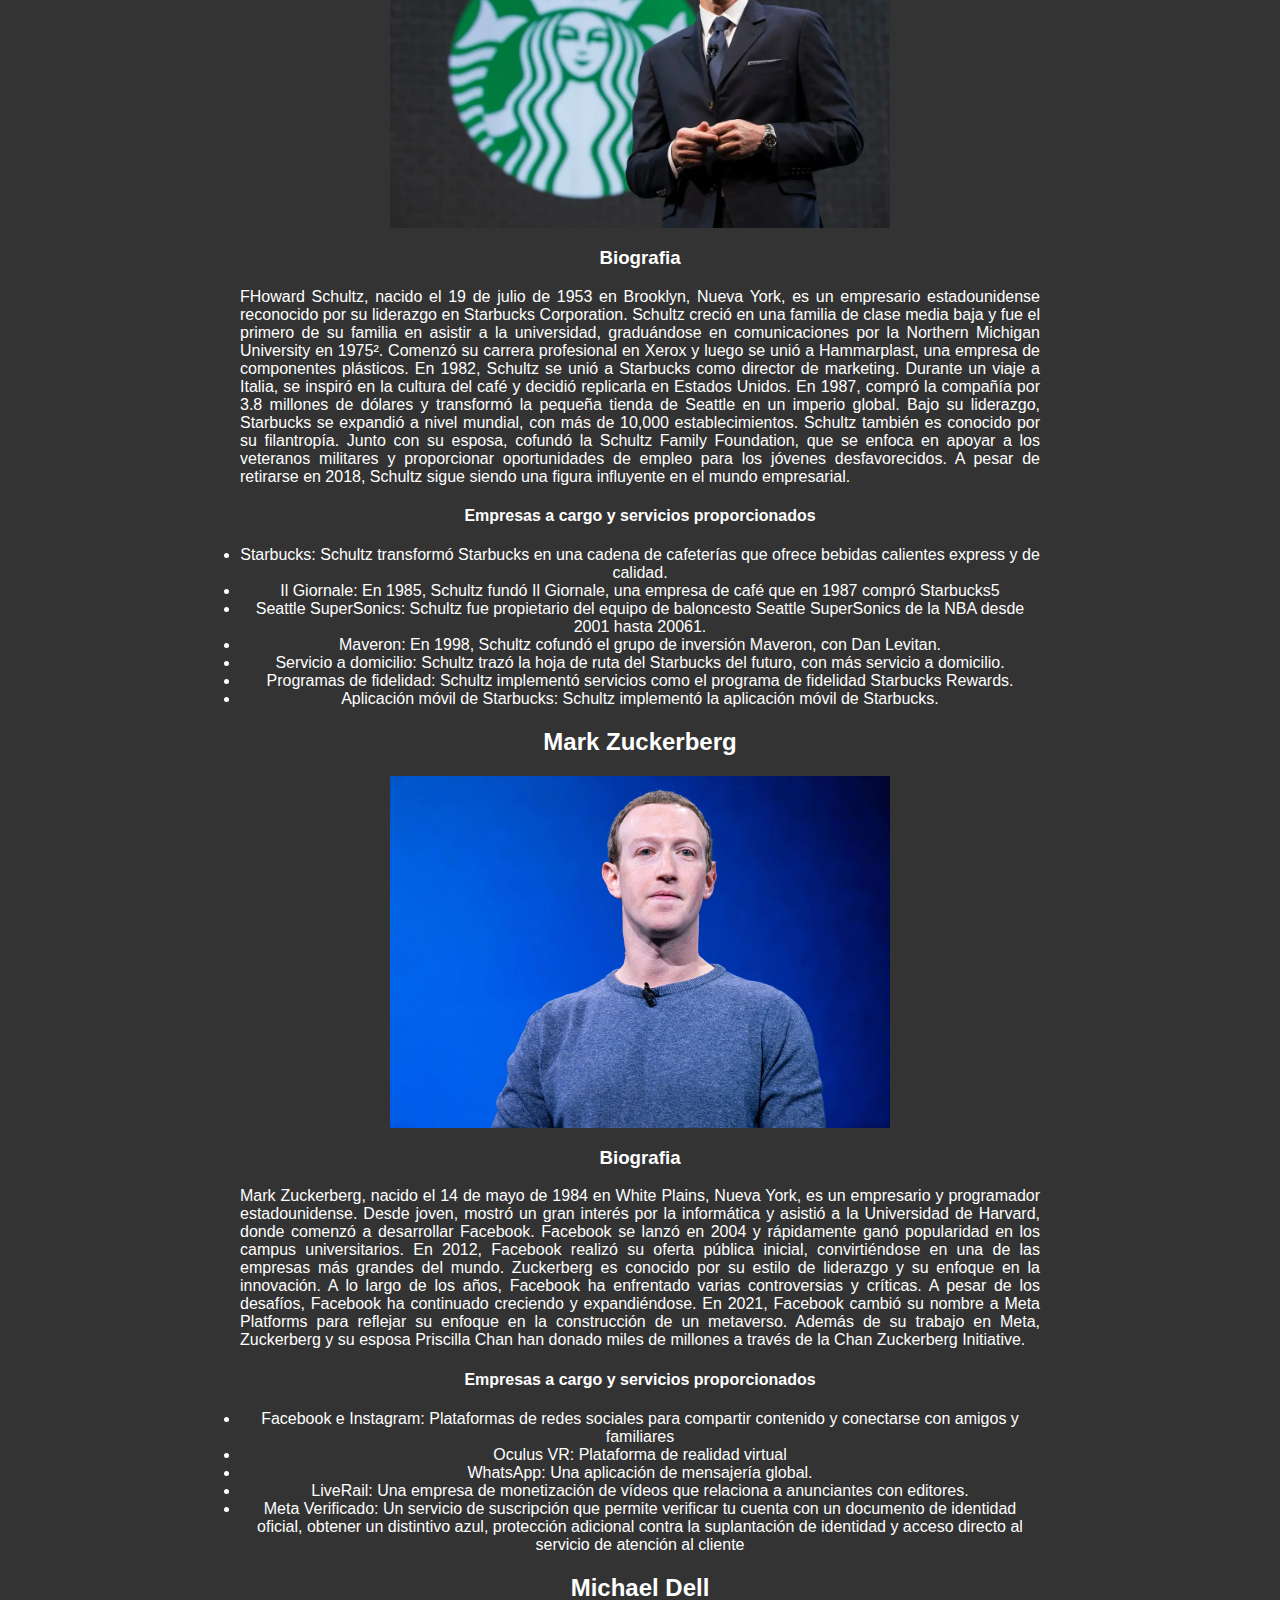
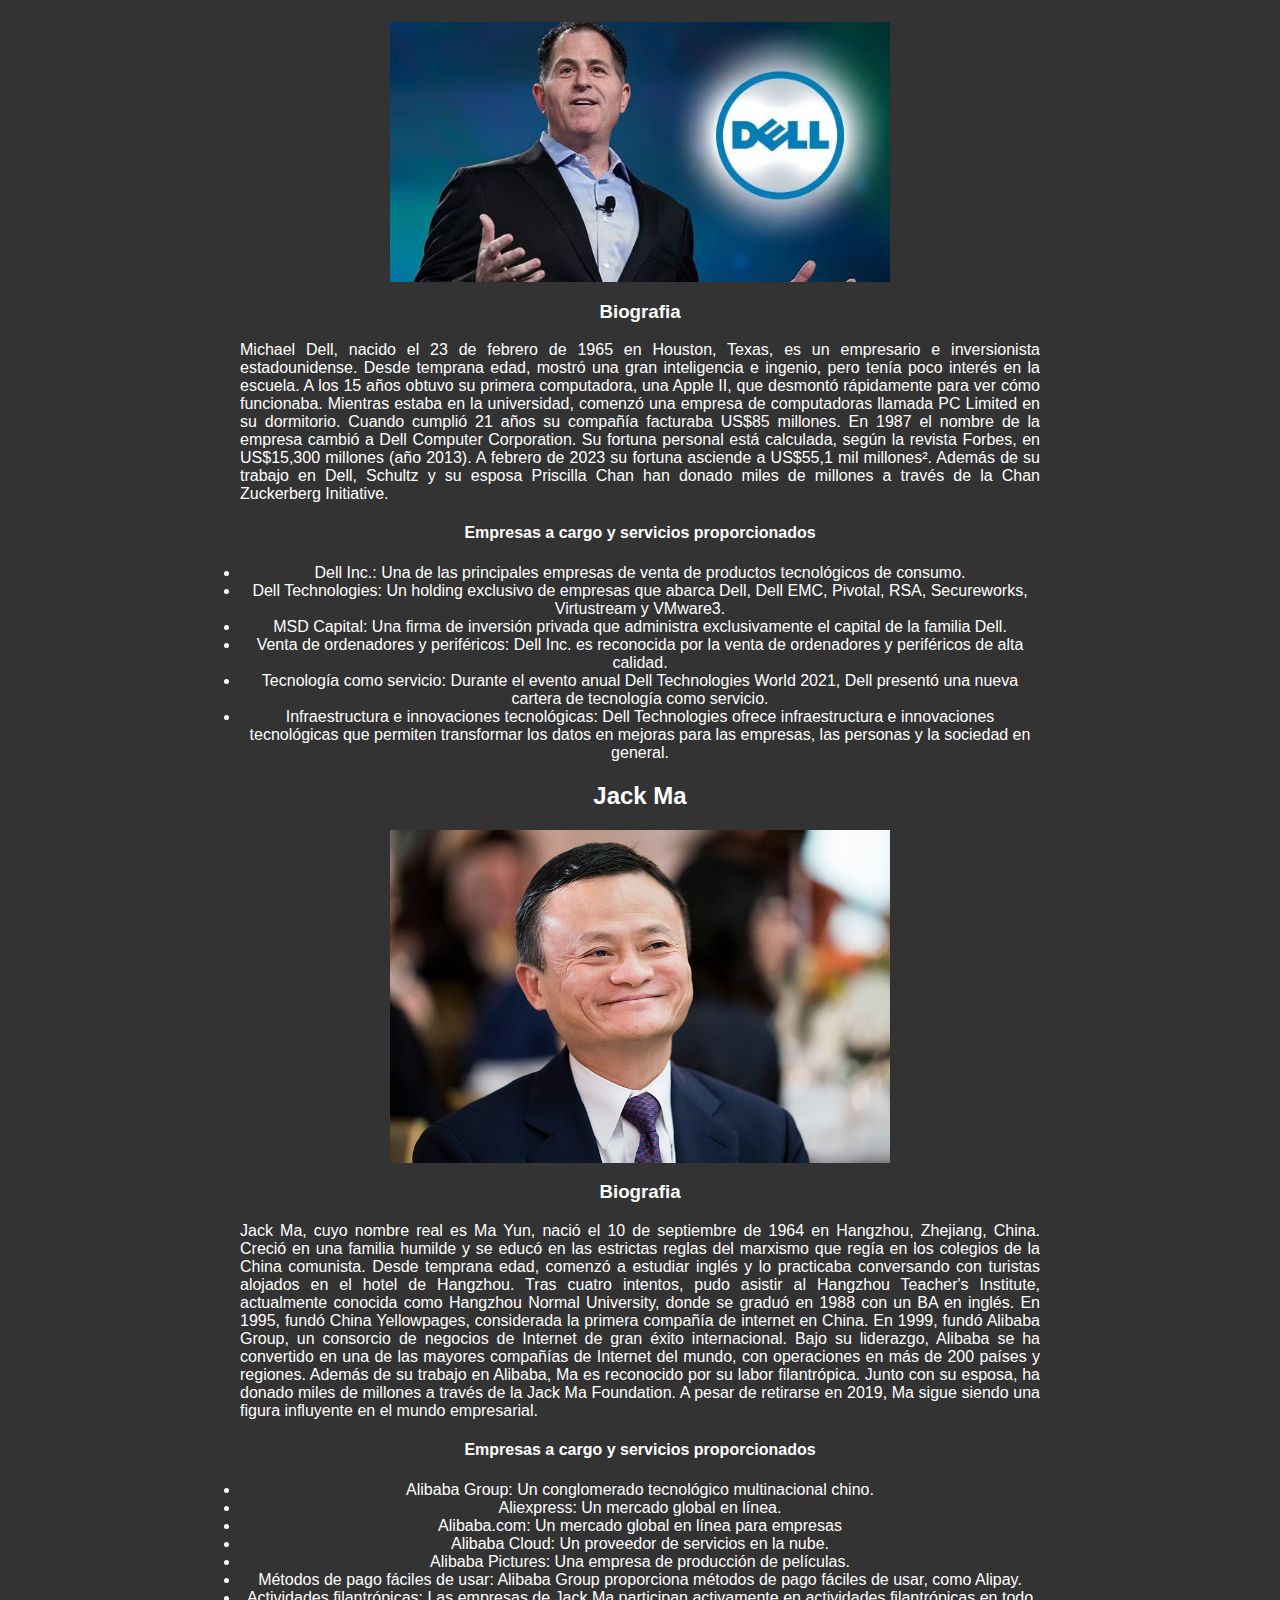
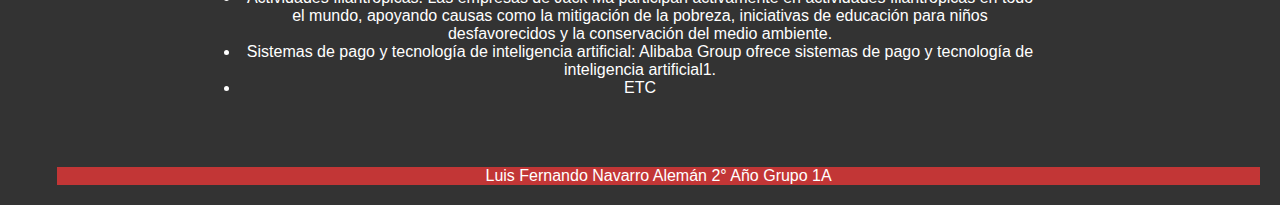
==== commit 8c38d106: "La vida deberia de pagarme" ====
--- a/index.html
+++ b/index.html
@@ -256,6 +256,10 @@
 
         </div>  
           </section>
+
+          <footer id="footer">
+            <p>Luis Fernando Navarro Alemán 2° Año Grupo 1A</p>
+            </footer>
 </body>
 
 
--- a/Style.css/style.css
+++ b/Style.css/style.css
@@ -100,7 +100,13 @@
         margin: 0 auto;
         max-width: 500px;
         height: auto;      }
-        
+      
+        footer p{
+          text-align: center;
+          background-color: #c23636;
+          color: #ffffff;
+          margin-left: 3%;
+        }
       
     
 
